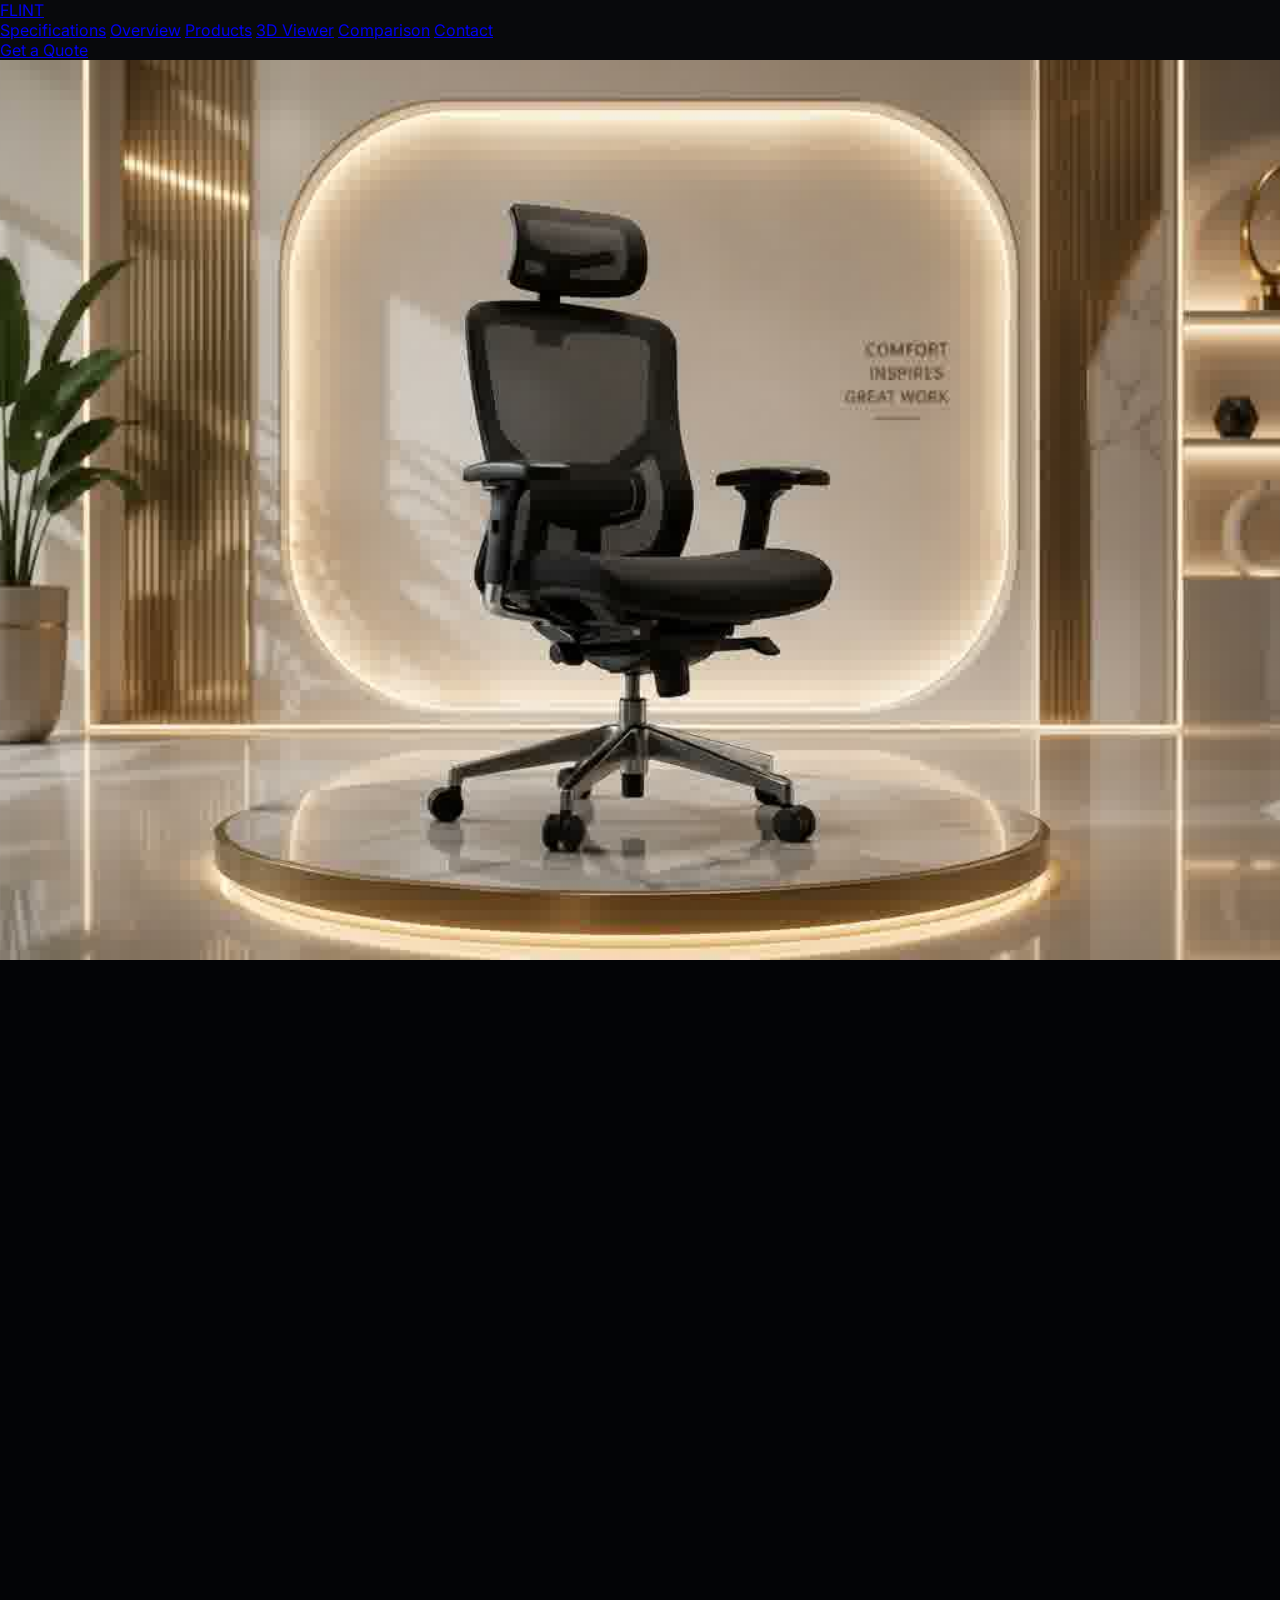
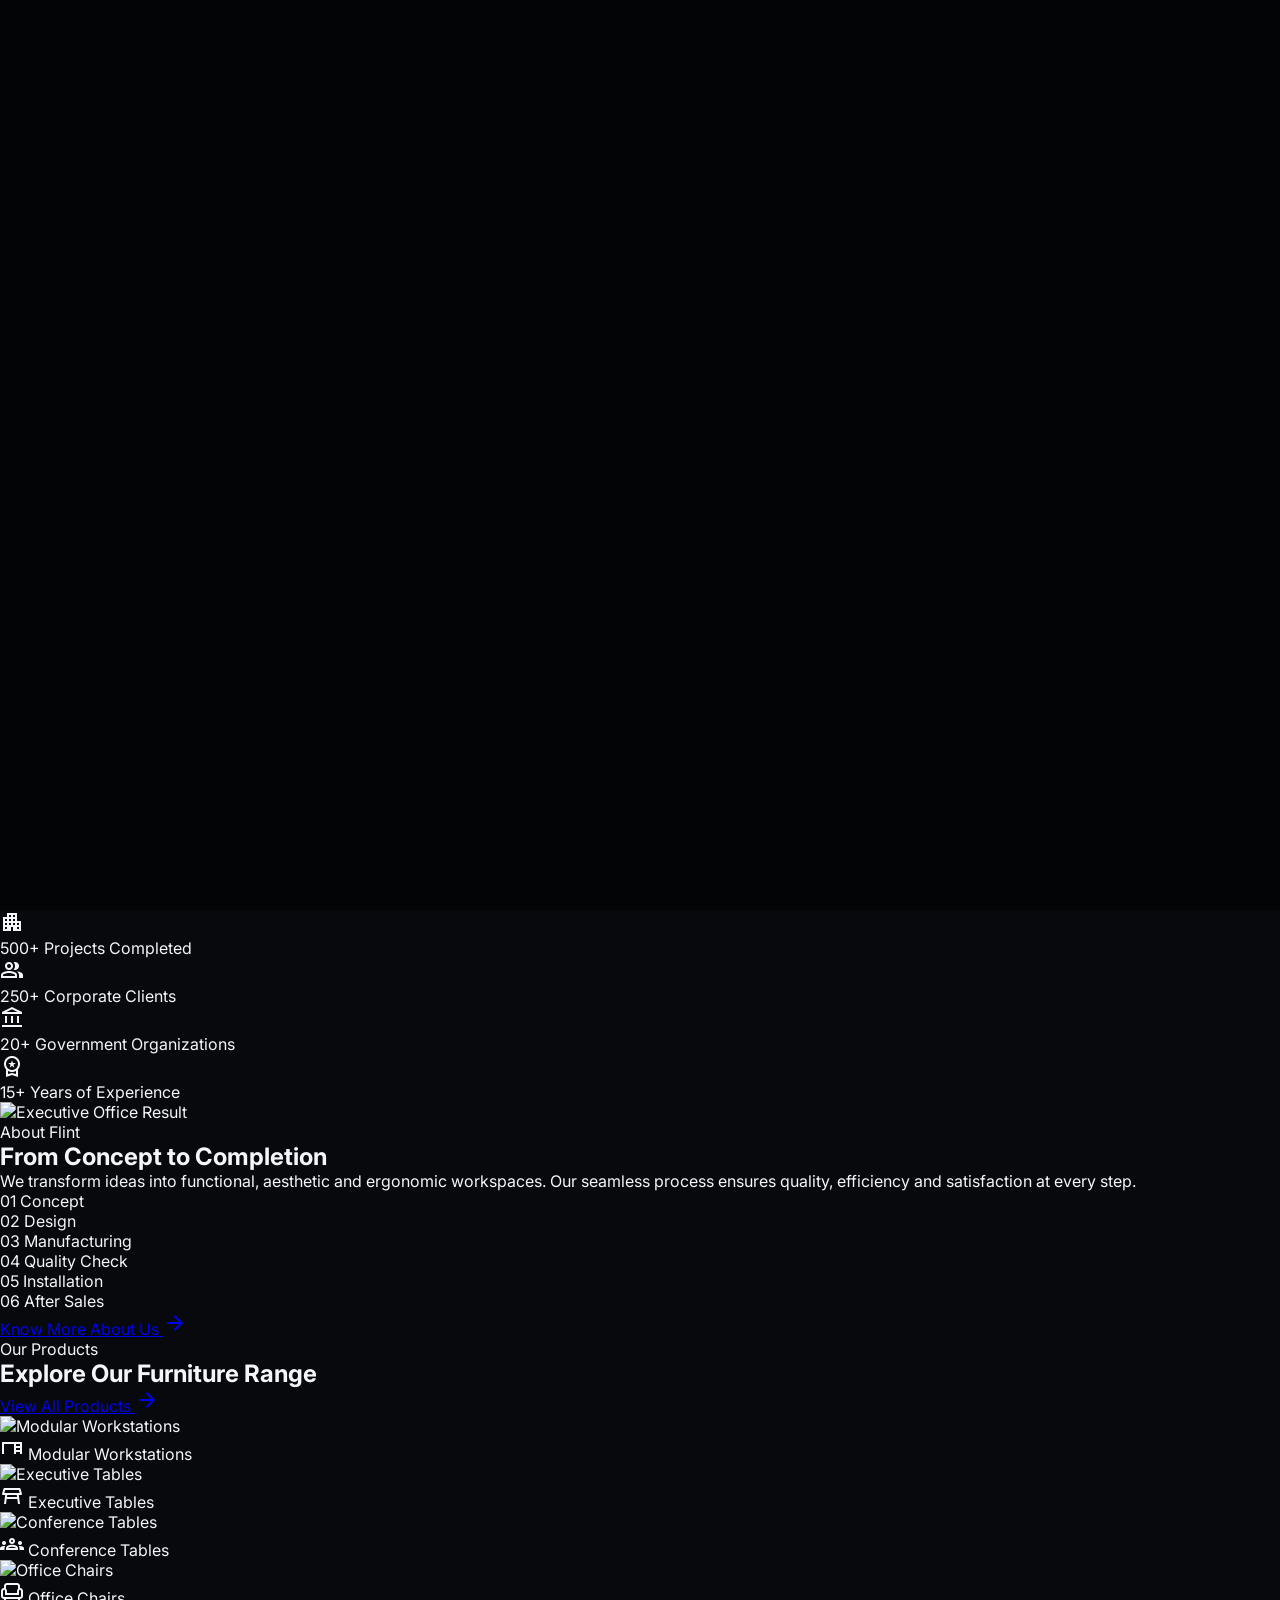
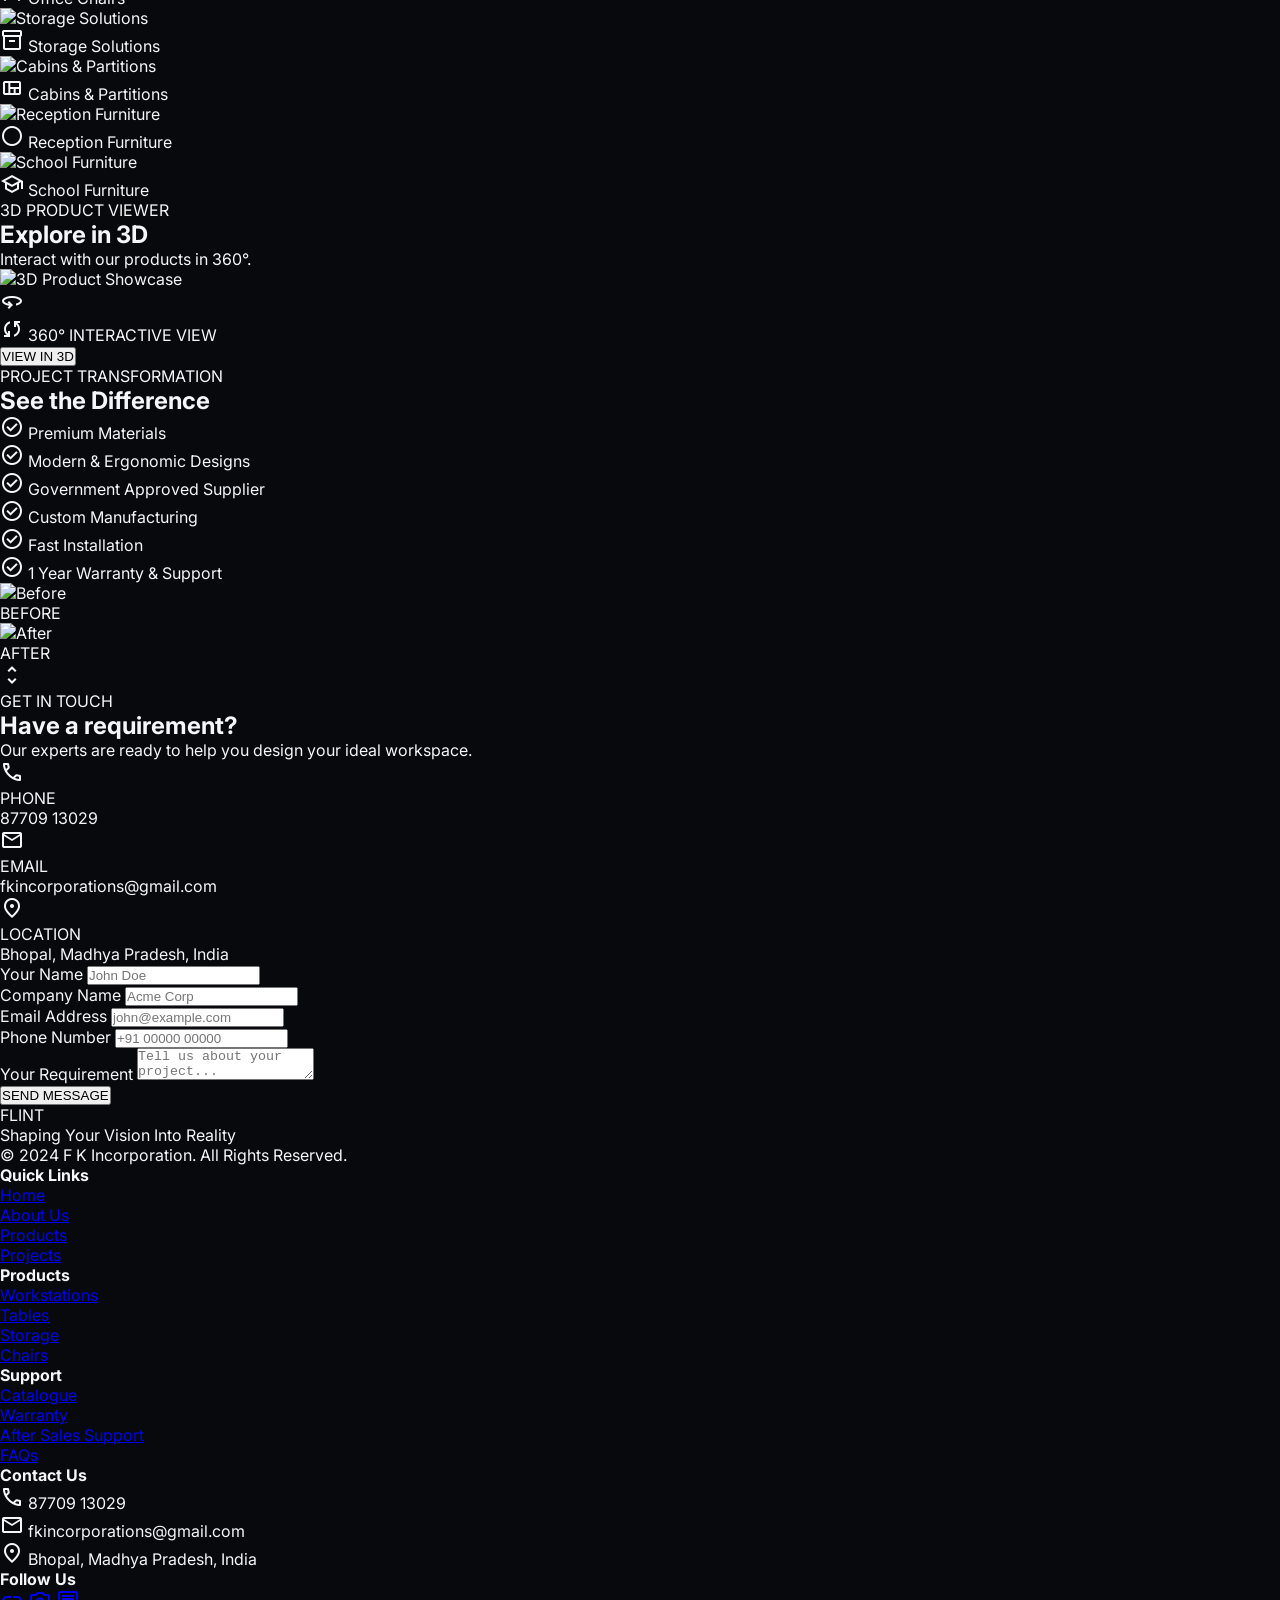
==== index.html @ 0e5e6b91 "Initial commit: Flint scroll animation landing page with Tailwind sections" ====
<!DOCTYPE html>
<html lang="en">
<head>
    <meta charset="UTF-8">
    <meta name="viewport" content="width=device-width, initial-scale=1.0">
    <title>Flint | Reimagining Motion & Interaction</title>
    <meta name="description" content="Experience the cutting-edge interactive scroll animation of Flint. Built with precision, performance, and modern web aesthetics.">
    <!-- Google Fonts -->
    <link rel="preconnect" href="https://fonts.googleapis.com">
    <link rel="preconnect" href="https://fonts.gstatic.com" crossorigin>
    <link href="https://fonts.googleapis.com/css2?family=Inter:wght@300;400;500;600&family=Outfit:wght@300;400;600;700;800&display=swap" rel="stylesheet">
    <link href="https://fonts.googleapis.com/css2?family=Material+Symbols+Outlined:wght,FILL@100..700,0..1&amp;display=block" rel="stylesheet"/>
    <link href="https://fonts.googleapis.com/css2?family=Montserrat:wght@200;300;400;500;600;700&amp;display=swap" rel="stylesheet"/>
    <link href="https://fonts.googleapis.com/css2?family=Libre+Caslon+Text:wght@400;700&amp;display=swap" rel="stylesheet"/>
    
    <!-- Tailwind CSS CDN and Config -->
    <script src="https://cdn.tailwindcss.com?plugins=forms,container-queries"></script>
    <script id="tailwind-config">
      tailwind.config = {
        darkMode: "class",
        theme: {
          extend: {
            "colors": {
                    "surface-container-high": "#2b2b2b",
                    "on-surface": "#f3f3f3",
                    "error-container": "#93000a",
                    "inverse-on-surface": "#2b2b2b",
                    "primary": "#d4af37",
                    "surface-container-low": "#1f1f1f",
                    "surface-container": "#1a1a1a",
                    "on-secondary-fixed-variant": "#4a3c00",
                    "on-tertiary-container": "#a3a3a3",
                    "inverse-surface": "#f3f3f3",
                    "on-secondary-container": "#3d3000",
                    "background": "#121212",
                    "secondary-fixed-dim": "#b5952f",
                    "outline": "#737373",
                    "inverse-primary": "#7a6521",
                    "secondary-container": "#d4af37",
                    "on-secondary-fixed": "#1f1800",
                    "on-surface-variant": "#c2c2c2",
                    "tertiary": "#a3a3a3",
                    "on-tertiary-fixed-variant": "#404040",
                    "surface-dim": "#121212",
                    "surface-container-highest": "#363636",
                    "on-background": "#f3f3f3",
                    "error": "#ffb4ab",
                    "surface-tint": "#d4af37",
                    "on-tertiary-fixed": "#171717",
                    "on-error-container": "#ffdad6",
                    "primary-fixed": "#fae396",
                    "on-secondary": "#2e2400",
                    "surface-variant": "#363636",
                    "on-primary": "#362a00",
                    "outline-variant": "#525252",
                    "on-primary-fixed": "#1a1400",
                    "on-primary-container": "#ffd966",
                    "primary-container": "#5c4a00",
                    "tertiary-fixed": "#e5e5e5",
                    "tertiary-container": "#262626",
                    "surface-bright": "#404040",
                    "on-tertiary": "#262626",
                    "secondary-fixed": "#fae396",
                    "surface": "#121212",
                    "surface-container-lowest": "#0a0a0a",
                    "on-primary-fixed-variant": "#4d3e00",
                    "tertiary-fixed-dim": "#a3a3a3",
                    "on-error": "#690005",
                    "secondary": "#fae396",
                    "primary-fixed-dim": "#d4af37"
            },
            "borderRadius": {
                    "DEFAULT": "0.25rem",
                    "lg": "0.5rem",
                    "xl": "0.75rem",
                    "full": "9999px"
            },
            "spacing": {
                    "margin-desktop": "64px",
                    "container-max": "1200px",
                    "gutter": "24px",
                    "margin-mobile": "20px",
                    "base": "8px"
            },
            "fontFamily": {
                    "display-lg": [
                            "Libre Caslon Text", "serif"
                    ],
                    "label-sm": [
                            "Montserrat", "sans-serif"
                    ],
                    "headline-md": [
                            "Libre Caslon Text", "serif"
                    ],
                    "body-lg": [
                            "Montserrat", "sans-serif"
                    ],
                    "display-lg-mobile": [
                            "Libre Caslon Text", "serif"
                    ],
                    "body-md": [
                            "Montserrat", "sans-serif"
                    ]
            },
            "fontSize": {
                    "display-lg": [
                            "48px",
                            {
                                    "lineHeight": "1.1",
                                    "letterSpacing": "0.05em",
                                    "fontWeight": "700"
                            }
                    ],
                    "label-sm": [
                            "12px",
                            {
                                    "lineHeight": "1.2",
                                    "letterSpacing": "0.15em",
                                    "fontWeight": "600"
                            }
                    ],
                    "headline-md": [
                            "24px",
                            {
                                    "lineHeight": "1.4",
                                    "letterSpacing": "0.02em",
                                    "fontWeight": "700"
                            }
                    ],
                    "body-lg": [
                            "18px",
                            {
                                    "lineHeight": "1.6",
                                    "letterSpacing": "0.01em",
                                    "fontWeight": "400"
                            }
                    ],
                    "display-lg-mobile": [
                            "32px",
                            {
                                    "lineHeight": "1.2",
                                    "letterSpacing": "0.03em",
                                    "fontWeight": "700"
                            }
                    ],
                    "body-md": [
                            "16px",
                            {
                                    "lineHeight": "1.6",
                                    "letterSpacing": "0.01em",
                                    "fontWeight": "400"
                            }
                    ]
            }
          },
        },
      }
    </script>
    
    <!-- Custom Stylesheet -->
    <link rel="stylesheet" href="style.css">
</head>
<body>

    <!-- Glassmorphic Preloader -->
    <div id="preloader" class="preloader-overlay">
        <div class="preloader-content">
            <div class="preloader-logo">FLINT</div>
            <div class="progress-bar-container">
                <div id="progress-bar" class="progress-bar"></div>
            </div>
            <div id="progress-text" class="progress-text">Loading: 0%</div>
            <div class="loading-subtitle">Initializing fluid motion framework...</div>
        </div>
    </div>

    <!-- Transparent Header Navigation -->
    <header class="fixed top-0 left-0 w-full z-50 transition-all duration-300 py-6" id="navbar">
        <div class="max-w-container-max mx-auto px-margin-mobile md:px-margin-desktop flex justify-between items-center">
            <a href="#" class="font-display-lg text-headline-md text-on-surface tracking-widest cursor-pointer no-underline">FLINT</a>
            <div class="hidden md:flex items-center space-x-10 font-label-sm text-[12px] tracking-widest uppercase">
                <a href="#scroll-animation-container" class="text-on-surface hover:text-primary transition-colors no-underline">Specifications</a>
                <a href="#stats-bar" class="text-on-surface-variant hover:text-primary transition-colors no-underline">Overview</a>
                <a href="#products-section" class="text-on-surface-variant hover:text-primary transition-colors no-underline">Products</a>
                <a href="#3d-viewer" class="text-on-surface-variant hover:text-primary transition-colors no-underline">3D Viewer</a>
                <a href="#transformation" class="text-on-surface-variant hover:text-primary transition-colors no-underline">Comparison</a>
                <a href="#contact" class="text-on-surface-variant hover:text-primary transition-colors no-underline">Contact</a>
            </div>
            <div class="flex items-center gap-4">
                <a href="#contact" class="bg-primary text-on-primary px-8 py-3 rounded-full font-label-sm text-[12px] hover:scale-105 transition-all duration-300 uppercase tracking-widest border border-primary/20 no-underline">Get a Quote</a>
            </div>
        </div>
    </header>

    <!-- Main Container -->
    <main>

        <!-- Scroll Animation Section -->
        <section class="scroll-section" id="scroll-animation-container">
            <div class="sticky-wrapper">
                <!-- Canvas for Frame Drawing -->
                <canvas id="animation-canvas"></canvas>

                <!-- Floating Text Overlays -->
                <div class="text-overlay-container">
                    <div class="text-step" id="step-1">
                        <span class="step-tag">Structure</span>
                        <h2 class="step-title">Designed to Move.</h2>
                        <p class="step-desc">A seamless integration of form, utility, and aerospace ergonomics.</p>
                    </div>
                    <div class="text-step" id="step-2">
                        <span class="step-tag">Durability</span>
                        <h2 class="step-title">Engineered to Last.</h2>
                        <p class="step-desc">Forged with ultra-light core elements for absolute structural integrity.</p>
                    </div>
                    <div class="text-step" id="step-3">
                        <span class="step-tag">Dynamics</span>
                        <h2 class="step-title">Unmatched Precision.</h2>
                        <p class="step-desc">Dynamic adaptive physics that respond directly to your interactions.</p>
                    </div>
                    <div class="text-step" id="step-4">
                        <span class="step-tag">Evolution</span>
                        <h2 class="step-title">This is Flint.</h2>
                        <p class="step-desc">The ultimate leap forward in kinetic performance design.</p>
                        <div class="step-actions">
                            <button class="btn btn-primary btn-glow" id="btn-step-action-1">Pre-order Now</button>
                            <button class="btn btn-secondary" id="btn-step-action-2">Specs Sheet</button>
                        </div>
                    </div>
                </div>
            </div>
        </section>

        <!-- Stats Bar -->
        <section id="stats-bar" class="py-20 border-y border-outline-variant/30 bg-surface-container">
            <div class="max-w-container-max mx-auto px-margin-mobile md:px-margin-desktop grid grid-cols-2 md:grid-cols-4 gap-12">
                <div class="flex flex-col items-center justify-center text-center space-y-6 p-10 rounded-2xl border border-primary/20 bg-surface-container-low hover:-translate-y-3 transition-all duration-500 hover:shadow-[0_0_30px_rgba(212,175,55,0.15)]">
                    <span class="material-symbols-outlined text-5xl text-secondary-container">apartment</span>
                    <div class="space-y-2">
                        <span class="font-headline-md text-headline-md text-on-surface block tracking-widest">500+</span>
                        <span class="font-body-md text-body-md text-on-surface-variant uppercase tracking-wider text-sm">Projects Completed</span>
                    </div>
                </div>
                <div class="flex flex-col items-center justify-center text-center space-y-6 p-10 rounded-2xl border border-primary/20 bg-surface-container-low hover:-translate-y-3 transition-all duration-500 hover:shadow-[0_0_30px_rgba(212,175,55,0.15)] mt-0 md:mt-8">
                    <span class="material-symbols-outlined text-5xl text-secondary-container">group</span>
                    <div class="space-y-2">
                        <span class="font-headline-md text-headline-md text-on-surface block tracking-widest">250+</span>
                        <span class="font-body-md text-body-md text-on-surface-variant uppercase tracking-wider text-sm">Corporate Clients</span>
                    </div>
                </div>
                <div class="flex flex-col items-center justify-center text-center space-y-6 p-10 rounded-2xl border border-primary/20 bg-surface-container-low hover:-translate-y-3 transition-all duration-500 hover:shadow-[0_0_30px_rgba(212,175,55,0.15)]">
                    <span class="material-symbols-outlined text-5xl text-secondary-container">account_balance</span>
                    <div class="space-y-2">
                        <span class="font-headline-md text-headline-md text-on-surface block tracking-widest">20+</span>
                        <span class="font-body-md text-body-md text-on-surface-variant uppercase tracking-wider text-sm">Government Organizations</span>
                    </div>
                </div>
                <div class="flex flex-col items-center justify-center text-center space-y-6 p-10 rounded-2xl border border-primary/20 bg-surface-container-low hover:-translate-y-3 transition-all duration-500 hover:shadow-[0_0_30px_rgba(212,175,55,0.15)] mt-0 md:mt-8">
                    <span class="material-symbols-outlined text-5xl text-secondary-container">workspace_premium</span>
                    <div class="space-y-2">
                        <span class="font-headline-md text-headline-md text-on-surface block tracking-widest">15+</span>
                        <span class="font-body-md text-body-md text-on-surface-variant uppercase tracking-wider text-sm">Years of Experience</span>
                    </div>
                </div>
            </div>
        </section>

        <!-- Product Categories -->
        <section id="products-section" class="py-32 bg-background border-t border-outline-variant/30">
            <div class="max-w-container-max mx-auto px-margin-mobile md:px-margin-desktop">
                <div class="grid grid-cols-1 lg:grid-cols-2 gap-24 items-center">
                    <!-- Left Side: Illustrative Image -->
                    <div class="relative group order-2 lg:order-1">
                        <div class="absolute -inset-8 bg-primary/5 rounded-3xl blur-3xl group-hover:bg-primary/10 transition-all duration-700"></div>
                        <div class="relative rounded-2xl overflow-hidden border border-primary/20 shadow-2xl">
                            <img alt="Executive Office Result" class="w-full h-full object-cover aspect-[4/5] group-hover:scale-105 transition-transform duration-1000 mix-blend-luminosity hover:mix-blend-normal opacity-80 hover:opacity-100" src="https://lh3.googleusercontent.com/aida/[base64]"/>
                        </div>
                    </div>
                    <!-- Right Side: Content -->
                    <div class="space-y-12 order-1 lg:order-2 pl-0 lg:pl-12">
                        <div>
                            <span class="font-label-sm text-label-sm text-secondary-container tracking-widest uppercase block mb-6 border-l-2 border-secondary-container pl-4">About Flint</span>
                            <h2 class="font-display-lg text-display-lg-mobile md:text-display-lg text-on-surface mb-8 uppercase tracking-widest leading-tight">From Concept to Completion</h2>
                            <p class="font-body-lg text-body-lg text-on-surface-variant leading-relaxed">
                                We transform ideas into functional, aesthetic and ergonomic workspaces. Our seamless process ensures quality, efficiency and satisfaction at every step.
                            </p>
                        </div>
                        <!-- Process Grid -->
                        <div class="grid grid-cols-2 gap-6">
                            <div class="p-6 rounded-xl border border-outline-variant/30 bg-surface-container-low hover:border-secondary-container/50 transition-colors group">
                                <span class="font-label-sm text-[12px] text-secondary-container block mb-3 opacity-70 group-hover:opacity-100">01</span>
                                <span class="font-body-md text-on-surface tracking-wider uppercase text-sm">Concept</span>
                            </div>
                            <div class="p-6 rounded-xl border border-outline-variant/30 bg-surface-container-low hover:border-secondary-container/50 transition-colors group translate-y-4">
                                <span class="font-label-sm text-[12px] text-secondary-container block mb-3 opacity-70 group-hover:opacity-100">02</span>
                                <span class="font-body-md text-on-surface tracking-wider uppercase text-sm">Design</span>
                            </div>
                            <div class="p-6 rounded-xl border border-outline-variant/30 bg-surface-container-low hover:border-secondary-container/50 transition-colors group">
                                <span class="font-label-sm text-[12px] text-secondary-container block mb-3 opacity-70 group-hover:opacity-100">03</span>
                                <span class="font-body-md text-on-surface tracking-wider uppercase text-sm">Manufacturing</span>
                            </div>
                            <div class="p-6 rounded-xl border border-outline-variant/30 bg-surface-container-low hover:border-secondary-container/50 transition-colors group translate-y-4">
                                <span class="font-label-sm text-[12px] text-secondary-container block mb-3 opacity-70 group-hover:opacity-100">04</span>
                                <span class="font-body-md text-on-surface tracking-wider uppercase text-sm">Quality Check</span>
                            </div>
                            <div class="p-6 rounded-xl border border-outline-variant/30 bg-surface-container-low hover:border-secondary-container/50 transition-colors group">
                                <span class="font-label-sm text-[12px] text-secondary-container block mb-3 opacity-70 group-hover:opacity-100">05</span>
                                <span class="font-body-md text-on-surface tracking-wider uppercase text-sm">Installation</span>
                            </div>
                            <div class="p-6 rounded-xl border border-outline-variant/30 bg-surface-container-low hover:border-secondary-container/50 transition-colors group translate-y-4">
                                <span class="font-label-sm text-[12px] text-secondary-container block mb-3 opacity-70 group-hover:opacity-100">06</span>
                                <span class="font-body-md text-on-surface tracking-wider uppercase text-sm">After Sales</span>
                            </div>
                        </div>
                        <div class="pt-8">
                            <a class="inline-flex items-center gap-3 font-label-sm text-label-sm text-secondary-container hover:text-primary transition-colors border-b-2 border-secondary-container/30 hover:border-primary pb-2 uppercase tracking-widest" href="#">
                                Know More About Us <span class="material-symbols-outlined text-[18px]">arrow_forward</span>
                            </a>
                        </div>
                    </div>
                </div>
            </div>
        </section>

        <!-- Gallery / Product Range -->
        <section class="py-32 bg-surface-container relative">
            <div class="absolute inset-0 bg-[url('[data-uri]')] [mask-image:linear-gradient(to_bottom,white,transparent)]"></div>
            <div class="max-w-container-max mx-auto px-margin-mobile md:px-margin-desktop relative z-10">
                <div class="mb-20 flex flex-col items-center text-center gap-6 max-w-3xl mx-auto">
                    <span class="font-label-sm text-label-sm text-secondary-container tracking-widest uppercase block mb-2">Our Products</span>
                    <h2 class="font-display-lg text-display-lg-mobile md:text-display-lg text-on-surface uppercase tracking-widest">Explore Our Furniture Range</h2>
                    <a class="inline-flex items-center gap-3 font-label-sm text-label-sm text-secondary-container hover:text-primary transition-colors border-b-2 border-secondary-container/30 hover:border-primary pb-2 uppercase tracking-widest mt-6" href="#">View All Products <span class="material-symbols-outlined text-[18px]">arrow_forward</span></a>
                </div>
                <div class="columns-1 md:columns-2 lg:columns-3 gap-10 space-y-10">
                    <div class="break-inside-avoid group flex flex-col items-center justify-center text-center space-y-6 p-10 rounded-2xl border border-primary/20 bg-background/50 backdrop-blur-sm hover:-translate-y-4 duration-500 cursor-pointer hover:shadow-[0_0_40px_rgba(212,175,55,0.1)] transition-all mb-10">
                        <div class="w-full aspect-[4/3] mb-6 overflow-hidden rounded-xl border border-outline-variant/20">
                            <img alt="Modular Workstations" class="w-full h-full object-cover group-hover:scale-110 transition-transform duration-700 opacity-80 group-hover:opacity-100 mix-blend-luminosity group-hover:mix-blend-normal" src="https://lh3.googleusercontent.com/aida-public/[base64]"/>
                        </div>
                        <span class="material-symbols-outlined text-4xl text-secondary-container group-hover:scale-110 transition-transform duration-500">desk</span>
                        <span class="font-label-sm text-[14px] text-on-surface tracking-widest uppercase">Modular Workstations</span>
                    </div>
                    <div class="break-inside-avoid group flex flex-col items-center justify-center text-center space-y-6 p-10 rounded-2xl border border-primary/20 bg-background/50 backdrop-blur-sm hover:-translate-y-4 duration-500 cursor-pointer hover:shadow-[0_0_40px_rgba(212,175,55,0.1)] transition-all mb-10 mt-12">
                        <div class="w-full aspect-square mb-6 overflow-hidden rounded-xl border border-outline-variant/20">
                            <img alt="Executive Tables" class="w-full h-full object-cover group-hover:scale-110 transition-transform duration-700 opacity-80 group-hover:opacity-100 mix-blend-luminosity group-hover:mix-blend-normal" src="https://lh3.googleusercontent.com/aida-public/[base64]"/>
                        </div>
                        <span class="material-symbols-outlined text-4xl text-secondary-container group-hover:scale-110 transition-transform duration-500">table_restaurant</span>
                        <span class="font-label-sm text-[14px] text-on-surface tracking-widest uppercase">Executive Tables</span>
                    </div>
                    <div class="break-inside-avoid group flex flex-col items-center justify-center text-center space-y-6 p-10 rounded-2xl border border-primary/20 bg-background/50 backdrop-blur-sm hover:-translate-y-4 duration-500 cursor-pointer hover:shadow-[0_0_40px_rgba(212,175,55,0.1)] transition-all mb-10">
                        <div class="w-full aspect-[3/4] mb-6 overflow-hidden rounded-xl border border-outline-variant/20">
                            <img alt="Conference Tables" class="w-full h-full object-cover group-hover:scale-110 transition-transform duration-700 opacity-80 group-hover:opacity-100 mix-blend-luminosity group-hover:mix-blend-normal" src="https://lh3.googleusercontent.com/aida-public/[base64]"/>
                        </div>
                        <span class="material-symbols-outlined text-4xl text-secondary-container group-hover:scale-110 transition-transform duration-500">groups</span>
                        <span class="font-label-sm text-[14px] text-on-surface tracking-widest uppercase">Conference Tables</span>
                    </div>
                    <div class="break-inside-avoid group flex flex-col items-center justify-center text-center space-y-6 p-10 rounded-2xl border border-primary/20 bg-background/50 backdrop-blur-sm hover:-translate-y-4 duration-500 cursor-pointer hover:shadow-[0_0_40px_rgba(212,175,55,0.1)] transition-all mb-10 mt-16">
                        <div class="w-full aspect-[4/3] mb-6 overflow-hidden rounded-xl border border-outline-variant/20">
                            <img alt="Office Chairs" class="w-full h-full object-cover group-hover:scale-110 transition-transform duration-700 opacity-80 group-hover:opacity-100 mix-blend-luminosity group-hover:mix-blend-normal" src="https://lh3.googleusercontent.com/aida-public/[base64]"/>
                        </div>
                        <span class="material-symbols-outlined text-4xl text-secondary-container group-hover:scale-110 transition-transform duration-500">chair</span>
                        <span class="font-label-sm text-[14px] text-on-surface tracking-widest uppercase">Office Chairs</span>
                    </div>
                    <div class="break-inside-avoid group flex flex-col items-center justify-center text-center space-y-6 p-10 rounded-2xl border border-primary/20 bg-background/50 backdrop-blur-sm hover:-translate-y-4 duration-500 cursor-pointer hover:shadow-[0_0_40px_rgba(212,175,55,0.1)] transition-all mb-10">
                        <div class="w-full aspect-[3/2] mb-6 overflow-hidden rounded-xl border border-outline-variant/20">
                            <img alt="Storage Solutions" class="w-full h-full object-cover group-hover:scale-110 transition-transform duration-700 opacity-80 group-hover:opacity-100 mix-blend-luminosity group-hover:mix-blend-normal" src="https://lh3.googleusercontent.com/aida-public/[base64]"/>
                        </div>
                        <span class="material-symbols-outlined text-4xl text-secondary-container group-hover:scale-110 transition-transform duration-500">inventory_2</span>
                        <span class="font-label-sm text-[14px] text-on-surface tracking-widest uppercase">Storage Solutions</span>
                    </div>
                    <div class="break-inside-avoid group flex flex-col items-center justify-center text-center space-y-6 p-10 rounded-2xl border border-primary/20 bg-background/50 backdrop-blur-sm hover:-translate-y-4 duration-500 cursor-pointer hover:shadow-[0_0_40px_rgba(212,175,55,0.1)] transition-all mb-10 mt-8">
                        <div class="w-full aspect-square mb-6 overflow-hidden rounded-xl border border-outline-variant/20">
                            <img alt="Cabins &amp; Partitions" class="w-full h-full object-cover group-hover:scale-110 transition-transform duration-700 opacity-80 group-hover:opacity-100 mix-blend-luminosity group-hover:mix-blend-normal" src="https://lh3.googleusercontent.com/aida-public/[base64]"/>
                        </div>
                        <span class="material-symbols-outlined text-4xl text-secondary-container group-hover:scale-110 transition-transform duration-500">view_quilt</span>
                        <span class="font-label-sm text-[14px] text-on-surface tracking-widest uppercase">Cabins &amp; Partitions</span>
                    </div>
                    <div class="break-inside-avoid group flex flex-col items-center justify-center text-center space-y-6 p-10 rounded-2xl border border-primary/20 bg-background/50 backdrop-blur-sm hover:-translate-y-4 duration-500 cursor-pointer hover:shadow-[0_0_40px_rgba(212,175,55,0.1)] transition-all mb-10">
                        <div class="w-full aspect-[4/3] mb-6 overflow-hidden rounded-xl border border-outline-variant/20">
                            <img alt="Reception Furniture" class="w-full h-full object-cover group-hover:scale-110 transition-transform duration-700 opacity-80 group-hover:opacity-100 mix-blend-luminosity group-hover:mix-blend-normal" src="https://lh3.googleusercontent.com/aida-public/[base64]"/>
                        </div>
                        <span class="material-symbols-outlined text-4xl text-secondary-container group-hover:scale-110 transition-transform duration-500" data-original-icon="front_desk">circle</span>
                        <span class="font-label-sm text-[14px] text-on-surface tracking-widest uppercase">Reception Furniture</span>
                    </div>
                    <div class="break-inside-avoid group flex flex-col items-center justify-center text-center space-y-6 p-10 rounded-2xl border border-primary/20 bg-background/50 backdrop-blur-sm hover:-translate-y-4 duration-500 cursor-pointer hover:shadow-[0_0_40px_rgba(212,175,55,0.1)] transition-all mb-10 mt-12">
                        <div class="w-full aspect-video mb-6 overflow-hidden rounded-xl border border-outline-variant/20">
                            <img alt="School Furniture" class="w-full h-full object-cover group-hover:scale-110 transition-transform duration-700 opacity-80 group-hover:opacity-100 mix-blend-luminosity group-hover:mix-blend-normal" src="https://lh3.googleusercontent.com/aida-public/[base64]"/>
                        </div>
                        <span class="material-symbols-outlined text-4xl text-secondary-container group-hover:scale-110 transition-transform duration-500">school</span>
                        <span class="font-label-sm text-[14px] text-on-surface tracking-widest uppercase">School Furniture</span>
                    </div>
                </div>
            </div>
        </section>

        <!-- 3D Product Viewer Section -->
        <section id="3d-viewer" class="py-32 bg-background border-t border-outline-variant/30 relative">
            <div class="max-w-container-max mx-auto px-margin-mobile md:px-margin-desktop relative z-10">
                <div class="bg-surface-container-low border border-primary/20 rounded-3xl p-10 md:p-20 flex flex-col items-center text-center space-y-12 shadow-2xl relative overflow-hidden">
                    <div class="absolute inset-0 bg-gradient-to-b from-primary/5 to-transparent pointer-events-none"></div>
                    <div class="space-y-6 relative z-10">
                        <span class="font-label-sm text-label-sm text-secondary-container tracking-widest uppercase block">3D PRODUCT VIEWER</span>
                        <h2 class="font-display-lg text-display-lg-mobile md:text-display-lg text-on-surface uppercase tracking-widest">Explore in 3D</h2>
                        <p class="font-body-lg text-body-lg text-on-surface-variant max-w-xl mx-auto">Interact with our products in 360°.</p>
                    </div>
                    <div class="relative w-full max-w-4xl aspect-[16/7] rounded-2xl overflow-hidden group shadow-2xl border border-outline-variant/20 z-10">
                        <img alt="3D Product Showcase" class="w-full h-full object-cover transition-transform duration-1000 group-hover:scale-105 opacity-80 group-hover:opacity-100" src="https://lh3.googleusercontent.com/aida-public/[base64]"/>
                        <div class="absolute inset-0 flex items-center justify-center">
                            <div class="bg-background/60 backdrop-blur-xl p-6 rounded-full border border-secondary-container/30 group-hover:scale-110 transition-transform duration-500 shadow-[0_0_30px_rgba(212,175,55,0.2)]">
                                <span class="material-symbols-outlined text-secondary-container text-5xl">360</span>
                            </div>
                        </div>
                    </div>
                    <div class="flex flex-col items-center gap-8 z-10">
                        <div class="flex items-center gap-3 text-secondary-container font-label-sm text-[12px] tracking-widest uppercase">
                            <span class="material-symbols-outlined">sync</span> 360° INTERACTIVE VIEW
                        </div>
                        <button class="border-2 border-secondary-container text-secondary-container px-14 py-5 rounded-full font-label-sm text-label-sm hover:bg-secondary-container hover:text-on-secondary-fixed transition-all duration-500 uppercase tracking-widest shadow-[0_0_20px_rgba(212,175,55,0.1)] hover:shadow-[0_0_30px_rgba(212,175,55,0.3)]">
                            VIEW IN 3D
                        </button>
                    </div>
                </div>
            </div>
        </section>

        <!-- Project Transformation Section -->
        <section id="transformation" class="py-32 bg-surface border-t border-outline-variant/30">
            <div class="max-w-container-max mx-auto px-margin-mobile md:px-margin-desktop">
                <div class="grid grid-cols-1 lg:grid-cols-2 gap-24 items-center">
                    <div class="space-y-12 pr-0 lg:pr-12">
                        <div>
                            <span class="font-label-sm text-label-sm text-secondary-container tracking-widest uppercase block mb-6 border-l-2 border-secondary-container pl-4">PROJECT TRANSFORMATION</span>
                            <h2 class="font-display-lg text-display-lg-mobile md:text-display-lg text-on-surface mb-8 uppercase tracking-widest leading-tight">See the Difference</h2>
                        </div>
                        <div class="space-y-8">
                            <div class="flex items-start gap-4 p-4 rounded-xl hover:bg-surface-container-low transition-colors duration-300">
                                <span class="material-symbols-outlined text-secondary-container text-2xl mt-1">check_circle</span>
                                <span class="font-body-md text-on-surface text-lg">Premium Materials</span>
                            </div>
                            <div class="flex items-start gap-4 p-4 rounded-xl hover:bg-surface-container-low transition-colors duration-300">
                                <span class="material-symbols-outlined text-secondary-container text-2xl mt-1">check_circle</span>
                                <span class="font-body-md text-on-surface text-lg">Modern &amp; Ergonomic Designs</span>
                            </div>
                            <div class="flex items-start gap-4 p-4 rounded-xl hover:bg-surface-container-low transition-colors duration-300">
                                <span class="material-symbols-outlined text-secondary-container text-2xl mt-1">check_circle</span>
                                <span class="font-body-md text-on-surface text-lg">Government Approved Supplier</span>
                            </div>
                            <div class="flex items-start gap-4 p-4 rounded-xl hover:bg-surface-container-low transition-colors duration-300">
                                <span class="material-symbols-outlined text-secondary-container text-2xl mt-1">check_circle</span>
                                <span class="font-body-md text-on-surface text-lg">Custom Manufacturing</span>
                            </div>
                            <div class="flex items-start gap-4 p-4 rounded-xl hover:bg-surface-container-low transition-colors duration-300">
                                <span class="material-symbols-outlined text-secondary-container text-2xl mt-1">check_circle</span>
                                <span class="font-body-md text-on-surface text-lg">Fast Installation</span>
                            </div>
                            <div class="flex items-start gap-4 p-4 rounded-xl hover:bg-surface-container-low transition-colors duration-300">
                                <span class="material-symbols-outlined text-secondary-container text-2xl mt-1">check_circle</span>
                                <span class="font-body-md text-on-surface text-lg">1 Year Warranty &amp; Support</span>
                            </div>
                        </div>
                    </div>
                    <div class="relative aspect-[4/5] rounded-2xl overflow-hidden border border-outline-variant/20 shadow-2xl group">
                        <div class="flex h-full">
                            <div class="w-1/2 relative overflow-hidden border-r-2 border-secondary-container/50">
                                <img alt="Before" class="absolute inset-0 w-[200%] h-full object-cover max-w-none opacity-60 mix-blend-luminosity" src="https://lh3.googleusercontent.com/aida/[base64]"/>
                                <div class="absolute bottom-6 left-6 bg-background/80 backdrop-blur-xl px-4 py-2 rounded-lg text-[11px] font-label-sm text-on-surface tracking-widest uppercase border border-outline-variant/30">BEFORE</div>
                            </div>
                            <div class="w-1/2 relative overflow-hidden">
                                <img alt="After" class="absolute inset-0 w-[200%] h-full object-cover max-w-none -left-full opacity-90" src="https://lh3.googleusercontent.com/aida/[base64]"/>
                                <div class="absolute bottom-6 right-6 bg-secondary-container/90 px-4 py-2 rounded-lg text-[11px] font-label-sm text-on-secondary-fixed tracking-widest uppercase shadow-lg">AFTER</div>
                            </div>
                        </div>
                        <!-- Slider Handle Simulation -->
                        <div class="absolute top-0 bottom-0 left-1/2 w-1 bg-secondary-container shadow-[0_0_20px_rgba(212,175,55,0.6)] z-10">
                            <div class="absolute top-1/2 left-1/2 -translate-x-1/2 -translate-y-1/2 w-12 h-12 bg-secondary-container rounded-full flex items-center justify-center text-on-secondary-fixed shadow-[0_0_30px_rgba(212,175,55,0.5)]">
                                <span class="material-symbols-outlined text-[24px]">unfold_more</span>
                            </div>
                        </div>
                    </div>
                </div>
            </div>
        </section>

        <!-- Get in Touch Section -->
        <section id="contact" class="py-32 bg-background border-t border-outline-variant/30 relative overflow-hidden">
            <!-- Decorative abstract shapes -->
            <div class="absolute top-0 right-0 w-[800px] h-[800px] bg-primary/5 rounded-full blur-[100px] -translate-y-1/2 translate-x-1/3 pointer-events-none"></div>
            <div class="absolute bottom-0 left-0 w-[600px] h-[600px] bg-secondary-container/5 rounded-full blur-[80px] translate-y-1/3 -translate-x-1/3 pointer-events-none"></div>
            <div class="max-w-container-max mx-auto px-margin-mobile md:px-margin-desktop relative z-10">
                <div class="grid grid-cols-1 lg:grid-cols-2 gap-24">
                    <div class="space-y-12">
                        <div>
                            <span class="font-label-sm text-label-sm text-secondary-container tracking-widest uppercase block mb-6 border-l-2 border-secondary-container pl-4">GET IN TOUCH</span>
                            <h2 class="font-display-lg text-display-lg-mobile md:text-display-lg text-on-surface mb-8 uppercase tracking-widest leading-tight">Have a requirement?</h2>
                            <p class="font-body-lg text-body-lg text-on-surface-variant max-w-lg leading-relaxed">
                                Our experts are ready to help you design your ideal workspace.
                            </p>
                        </div>
                        <div class="space-y-10 pt-8 border-t border-outline-variant/20">
                            <div class="flex items-center gap-6 group">
                                <div class="w-16 h-16 rounded-full bg-surface-container-low flex items-center justify-center border border-primary/20 group-hover:border-secondary-container transition-colors duration-300 group-hover:shadow-[0_0_20px_rgba(212,175,55,0.15)]">
                                    <span class="material-symbols-outlined text-secondary-container text-2xl">call</span>
                                </div>
                                <div>
                                    <span class="font-label-sm text-[11px] text-on-surface-variant tracking-widest uppercase block mb-2">PHONE</span>
                                    <p class="font-body-lg text-on-surface text-xl tracking-wider">87709 13029</p>
                                </div>
                            </div>
                            <div class="flex items-center gap-6 group">
                                <div class="w-16 h-16 rounded-full bg-surface-container-low flex items-center justify-center border border-primary/20 group-hover:border-secondary-container transition-colors duration-300 group-hover:shadow-[0_0_20px_rgba(212,175,55,0.15)]">
                                    <span class="material-symbols-outlined text-secondary-container text-2xl">mail</span>
                                </div>
                                <div>
                                    <span class="font-label-sm text-[11px] text-on-surface-variant tracking-widest uppercase block mb-2">EMAIL</span>
                                    <p class="font-body-lg text-on-surface text-xl tracking-wider">fkincorporations@gmail.com</p>
                                </div>
                            </div>
                            <div class="flex items-center gap-6 group">
                                <div class="w-16 h-16 rounded-full bg-surface-container-low flex items-center justify-center border border-primary/20 group-hover:border-secondary-container transition-colors duration-300 group-hover:shadow-[0_0_20px_rgba(212,175,55,0.15)]">
                                    <span class="material-symbols-outlined text-secondary-container text-2xl">location_on</span>
                                </div>
                                <div>
                                    <span class="font-label-sm text-[11px] text-on-surface-variant tracking-widest uppercase block mb-2">LOCATION</span>
                                    <p class="font-body-lg text-on-surface text-xl tracking-wider">Bhopal, Madhya Pradesh, India</p>
                                </div>
                            </div>
                        </div>
                    </div>
                    <div class="bg-surface/60 backdrop-blur-xl border border-primary/20 p-12 rounded-3xl shadow-2xl relative">
                        <div class="absolute inset-0 bg-gradient-to-br from-white/5 to-transparent rounded-3xl pointer-events-none"></div>
                        <form class="space-y-8 relative z-10">
                            <div class="grid grid-cols-1 md:grid-cols-2 gap-8">
                                <div class="space-y-3">
                                    <label class="font-label-sm text-[11px] tracking-widest uppercase text-on-surface-variant" for="name">Your Name</label>
                                    <input class="w-full bg-background/50 border border-outline-variant/30 rounded-xl px-5 py-4 text-on-surface focus:outline-none focus:border-secondary-container focus:ring-1 focus:ring-secondary-container transition-all duration-300 placeholder-on-surface-variant/30 font-body-md" id="name" placeholder="John Doe" type="text"/>
                                </div>
                                <div class="space-y-3">
                                    <label class="font-label-sm text-[11px] tracking-widest uppercase text-on-surface-variant" for="company">Company Name</label>
                                    <input class="w-full bg-background/50 border border-outline-variant/30 rounded-xl px-5 py-4 text-on-surface focus:outline-none focus:border-secondary-container focus:ring-1 focus:ring-secondary-container transition-all duration-300 placeholder-on-surface-variant/30 font-body-md" id="company" placeholder="Acme Corp" type="text"/>
                                </div>
                            </div>
                            <div class="grid grid-cols-1 md:grid-cols-2 gap-8">
                                <div class="space-y-3">
                                    <label class="font-label-sm text-[11px] tracking-widest uppercase text-on-surface-variant" for="email">Email Address</label>
                                    <input class="w-full bg-background/50 border border-outline-variant/30 rounded-xl px-5 py-4 text-on-surface focus:outline-none focus:border-secondary-container focus:ring-1 focus:ring-secondary-container transition-all duration-300 placeholder-on-surface-variant/30 font-body-md" id="email" placeholder="john@example.com" type="email"/>
                                </div>
                                <div class="space-y-3">
                                    <label class="font-label-sm text-[11px] tracking-widest uppercase text-on-surface-variant" for="phone">Phone Number</label>
                                    <input class="w-full bg-background/50 border border-outline-variant/30 rounded-xl px-5 py-4 text-on-surface focus:outline-none focus:border-secondary-container focus:ring-1 focus:ring-secondary-container transition-all duration-300 placeholder-on-surface-variant/30 font-body-md" id="phone" placeholder="+91 00000 00000" type="tel"/>
                                </div>
                            </div>
                            <div class="space-y-3">
                                <label class="font-label-sm text-[11px] tracking-widest uppercase text-on-surface-variant" for="requirement">Your Requirement</label>
                                <textarea class="w-full bg-background/50 border border-outline-variant/30 rounded-xl px-5 py-4 text-on-surface focus:outline-none focus:border-secondary-container focus:ring-1 focus:ring-secondary-container transition-all duration-300 h-40 resize-none placeholder-on-surface-variant/30 font-body-md" id="requirement" placeholder="Tell us about your project..."></textarea>
                            </div>
                            <button class="w-full bg-primary text-on-primary py-5 rounded-xl font-label-sm text-label-sm hover:bg-primary-fixed transition-all duration-500 uppercase tracking-widest hover:shadow-[0_0_30px_rgba(212,175,55,0.3)] mt-4" type="button">
                                SEND MESSAGE
                            </button>
                        </form>
                    </div>
                </div>
            </div>
        </section>

        <!-- Multi-Column Footer -->
        <footer class="w-full py-24 bg-surface-container border-t border-outline-variant/30">
            <div class="grid grid-cols-1 md:grid-cols-2 lg:grid-cols-5 gap-16 px-margin-mobile md:px-margin-desktop max-w-container-max mx-auto">
                <div class="space-y-8 lg:col-span-1">
                    <div class="font-display-lg text-headline-md text-on-surface tracking-widest">FLINT</div>
                    <p class="font-body-md text-body-md text-on-surface-variant">Shaping Your Vision Into Reality</p>
                    <p class="font-body-md text-[13px] text-on-surface-variant mt-12 opacity-60">© 2024 F K Incorporation. All Rights Reserved.</p>
                </div>
                <div>
                    <h4 class="font-label-sm text-label-sm text-secondary-container mb-8 uppercase tracking-widest">Quick Links</h4>
                    <ul class="space-y-5 font-body-md text-body-md">
                        <li><a class="text-on-surface-variant hover:text-primary transition-all hover:pl-2" href="#">Home</a></li>
                        <li><a class="text-on-surface-variant hover:text-primary transition-all hover:pl-2" href="#">About Us</a></li>
                        <li><a class="text-on-surface-variant hover:text-primary transition-all hover:pl-2" href="#">Products</a></li>
                        <li><a class="text-on-surface-variant hover:text-primary transition-all hover:pl-2" href="#">Projects</a></li>
                    </ul>
                </div>
                <div>
                    <h4 class="font-label-sm text-label-sm text-secondary-container mb-8 uppercase tracking-widest">Products</h4>
                    <ul class="space-y-5 font-body-md text-body-md">
                        <li><a class="text-on-surface-variant hover:text-primary transition-all hover:pl-2" href="#">Workstations</a></li>
                        <li><a class="text-on-surface-variant hover:text-primary transition-all hover:pl-2" href="#">Tables</a></li>
                        <li><a class="text-on-surface-variant hover:text-primary transition-all hover:pl-2" href="#">Storage</a></li>
                        <li><a class="text-on-surface-variant hover:text-primary transition-all hover:pl-2" href="#">Chairs</a></li>
                    </ul>
                </div>
                <div>
                    <h4 class="font-label-sm text-label-sm text-secondary-container mb-8 uppercase tracking-widest">Support</h4>
                    <ul class="space-y-5 font-body-md text-body-md">
                        <li><a class="text-on-surface-variant hover:text-primary transition-all hover:pl-2" href="#">Catalogue</a></li>
                        <li><a class="text-on-surface-variant hover:text-primary transition-all hover:pl-2" href="#">Warranty</a></li>
                        <li><a class="text-on-surface-variant hover:text-primary transition-all hover:pl-2" href="#">After Sales Support</a></li>
                        <li><a class="text-on-surface-variant hover:text-primary transition-all hover:pl-2" href="#">FAQs</a></li>
                    </ul>
                </div>
                <div>
                    <h4 class="font-label-sm text-label-sm text-secondary-container mb-8 uppercase tracking-widest">Contact Us</h4>
                    <ul class="space-y-5 font-body-md text-body-md">
                        <li class="flex items-start gap-4 text-on-surface-variant">
                            <span class="material-symbols-outlined text-[20px] text-primary">call</span>
                            87709 13029
                        </li>
                        <li class="flex items-start gap-4 text-on-surface-variant">
                            <span class="material-symbols-outlined text-[20px] text-primary">mail</span>
                            fkincorporations@gmail.com
                        </li>
                        <li class="flex items-start gap-4 text-on-surface-variant">
                            <span class="material-symbols-outlined text-[20px] text-primary">location_on</span>
                            Bhopal, Madhya Pradesh, India
                        </li>
                    </ul>
                    <h4 class="font-label-sm text-label-sm text-secondary-container mt-12 mb-8 uppercase tracking-widest">Follow Us</h4>
                    <div class="flex gap-4">
                        <a class="w-12 h-12 rounded-full border border-outline-variant/30 flex items-center justify-center text-on-surface-variant hover:text-secondary-container hover:border-secondary-container transition-all duration-300 hover:shadow-[0_0_15px_rgba(212,175,55,0.2)]" href="#">
                            <span class="material-symbols-outlined">link</span> <!-- placeholder for linkedin -->
                        </a>
                        <a class="w-12 h-12 rounded-full border border-outline-variant/30 flex items-center justify-center text-on-surface-variant hover:text-secondary-container hover:border-secondary-container transition-all duration-300 hover:shadow-[0_0_15px_rgba(212,175,55,0.2)]" href="#">
                            <span class="material-symbols-outlined">photo_camera</span> <!-- placeholder for instagram -->
                        </a>
                        <a class="w-12 h-12 rounded-full border border-outline-variant/30 flex items-center justify-center text-on-surface-variant hover:text-secondary-container hover:border-secondary-container transition-all duration-300 hover:shadow-[0_0_15px_rgba(212,175,55,0.2)]" href="#">
                            <span class="material-symbols-outlined">chat</span> <!-- placeholder for whatsapp -->
                        </a>
                    </div>
                </div>
            </div>
        </footer>
    </main>

    <!-- App Script -->
    <script src="app.js"></script>
</body>
</html>
---- style.css ----
/* Core Design System & Variables */
:root {
    --bg-color: #08090c;
    --text-color: #f5f6f9;
    --text-secondary: #8e95a5;
    --primary-accent: #00ffcc;
    --primary-accent-rgb: 0, 255, 204;
    --secondary-accent: #9d4edd;
    --nav-bg: rgba(8, 9, 12, 0.6);
    --glass-bg: rgba(255, 255, 255, 0.02);
    --glass-border: rgba(255, 255, 255, 0.06);
    --card-bg: rgba(14, 16, 22, 0.7);
    --font-primary: 'Inter', sans-serif;
    --font-display: 'Outfit', sans-serif;
    --transition-smooth: all 0.4s cubic-bezier(0.16, 1, 0.3, 1);
}

/* Global Reset & Base Styling */
* {
    margin: 0;
    padding: 0;
    box-sizing: border-box;
}

html {
    scroll-behavior: smooth;
    background-color: var(--bg-color);
    color: var(--text-color);
    font-family: var(--font-primary);
    -webkit-font-smoothing: antialiased;
    -moz-osx-font-smoothing: grayscale;
}

body {
    overflow-x: hidden;
    position: relative;
}

/* Hide scrollbar for clean app experience */
::-webkit-scrollbar {
    width: 10px;
}
::-webkit-scrollbar-track {
    background: var(--bg-color);
}
::-webkit-scrollbar-thumb {
    background: #1c1e24;
    border-radius: 5px;
}
::-webkit-scrollbar-thumb:hover {
    background: rgba(var(--primary-accent-rgb), 0.5);
}

/* Glassmorphic Preloader */
.preloader-overlay {
    position: fixed;
    top: 0;
    left: 0;
    width: 100%;
    height: 100%;
    background-color: var(--bg-color);
    z-index: 10000;
    display: flex;
    justify-content: center;
    align-items: center;
    transition: opacity 0.8s cubic-bezier(0.16, 1, 0.3, 1), visibility 0.8s;
}

.preloader-content {
    text-align: center;
    display: flex;
    flex-direction: column;
    align-items: center;
}

.preloader-logo {
    font-family: var(--font-display);
    font-size: 3rem;
    font-weight: 800;
    letter-spacing: 0.3em;
    background: linear-gradient(135deg, #ffffff 0%, rgba(var(--primary-accent-rgb), 0.8) 100%);
    -webkit-background-clip: text;
    -webkit-text-fill-color: transparent;
    margin-bottom: 2rem;
    position: relative;
}

.preloader-logo::after {
    content: '';
    position: absolute;
    bottom: -5px;
    left: 15%;
    width: 70%;
    height: 2px;
    background: linear-gradient(90deg, transparent, var(--primary-accent), transparent);
}

.progress-bar-container {
    width: 280px;
    height: 3px;
    background: rgba(255, 255, 255, 0.05);
    border-radius: 10px;
    overflow: hidden;
    margin-bottom: 1rem;
    border: 1px solid rgba(255, 255, 255, 0.02);
}

.progress-bar {
    width: 0%;
    height: 100%;
    background: linear-gradient(90deg, var(--secondary-accent), var(--primary-accent));
    box-shadow: 0 0 10px rgba(var(--primary-accent-rgb), 0.5);
    transition: width 0.1s linear;
}

.progress-text {
    font-size: 0.85rem;
    font-weight: 500;
    color: var(--text-color);
    letter-spacing: 0.05em;
    margin-bottom: 0.5rem;
}

.loading-subtitle {
    font-size: 0.75rem;
    color: var(--text-secondary);
    letter-spacing: 0.02em;
}



/* Buttons */
.btn {
    padding: 0.75rem 1.5rem;
    border-radius: 50px;
    font-family: var(--font-primary);
    font-size: 0.85rem;
    font-weight: 600;
    letter-spacing: 0.05em;
    cursor: pointer;
    transition: var(--transition-smooth);
    border: none;
}

.btn-primary {
    background: linear-gradient(135deg, var(--primary-accent) 0%, rgba(var(--primary-accent-rgb), 0.8) 100%);
    color: #000000;
}

.btn-primary:hover {
    transform: translateY(-2px);
    box-shadow: 0 10px 20px rgba(var(--primary-accent-rgb), 0.25);
}

.btn-secondary {
    background: transparent;
    color: var(--text-color);
    border: 1px solid var(--glass-border);
}

.btn-secondary:hover {
    background: rgba(255, 255, 255, 0.04);
    border-color: var(--text-color);
    transform: translateY(-2px);
}

.btn-glow {
    position: relative;
    overflow: hidden;
}

.btn-glow::after {
    content: '';
    position: absolute;
    top: 0;
    left: -50%;
    width: 200%;
    height: 100%;
    background: linear-gradient(
        to right,
        transparent,
        rgba(255, 255, 255, 0.2),
        transparent
    );
    transform: skewX(-30deg);
    transition: 0.75s;
}

.btn-glow:hover::after {
    left: 120%;
}



/* Scroll Section (Sticky Container) */
.scroll-section {
    height: 450vh; /* Controlled scrolling length */
    position: relative;
    background-color: #030406; /* Slightly darker zone for animation */
}

.sticky-wrapper {
    position: sticky;
    top: 0;
    height: 100vh;
    width: 100%;
    overflow: hidden;
    display: flex;
    justify-content: center;
    align-items: center;
}

#animation-canvas {
    position: absolute;
    top: 0;
    left: 0;
    width: 100%;
    height: 100%;
    object-fit: cover;
    z-index: 1;
}

/* Sticky Overlays overlay */
.text-overlay-container {
    position: absolute;
    top: 0;
    left: 0;
    width: 100%;
    height: 100%;
    display: flex;
    justify-content: center;
    align-items: center;
    z-index: 2;
    pointer-events: none;
}

.text-step {
    position: absolute;
    text-align: center;
    max-width: 650px;
    padding: 2rem;
    opacity: 0;
    transform: translateY(40px);
    filter: blur(10px);
    transition: opacity 0.8s cubic-bezier(0.16, 1, 0.3, 1),
                transform 0.8s cubic-bezier(0.16, 1, 0.3, 1),
                filter 0.8s cubic-bezier(0.16, 1, 0.3, 1);
}

/* When active, trigger smooth slide and reveal */
.text-step.active {
    opacity: 1;
    transform: translateY(0);
    filter: blur(0);
    pointer-events: auto;
}

.step-tag {
    font-family: var(--font-primary);
    font-size: 0.8rem;
    font-weight: 600;
    letter-spacing: 0.2em;
    text-transform: uppercase;
    color: var(--primary-accent);
    margin-bottom: 0.75rem;
    display: inline-block;
    background: rgba(var(--primary-accent-rgb), 0.08);
    padding: 0.35rem 0.85rem;
    border-radius: 30px;
    border: 1px solid rgba(var(--primary-accent-rgb), 0.15);
}

.step-title {
    font-family: var(--font-display);
    font-size: clamp(2rem, 5vw, 3.5rem);
    font-weight: 800;
    line-height: 1.15;
    letter-spacing: -0.01em;
    color: #ffffff;
    margin-bottom: 1rem;
    text-shadow: 0 4px 20px rgba(0, 0, 0, 0.6);
}

.step-desc {
    font-size: clamp(0.95rem, 1.5vw, 1.1rem);
    color: #c9ccd3;
    font-weight: 400;
    line-height: 1.6;
    margin-bottom: 2rem;
    text-shadow: 0 2px 10px rgba(0, 0, 0, 0.6);
}

.step-actions {
    display: flex;
    gap: 1rem;
    justify-content: center;
}

/* Responsive adjustments */
@media (max-width: 768px) {
    .navbar {
        padding: 1rem;
    }
}
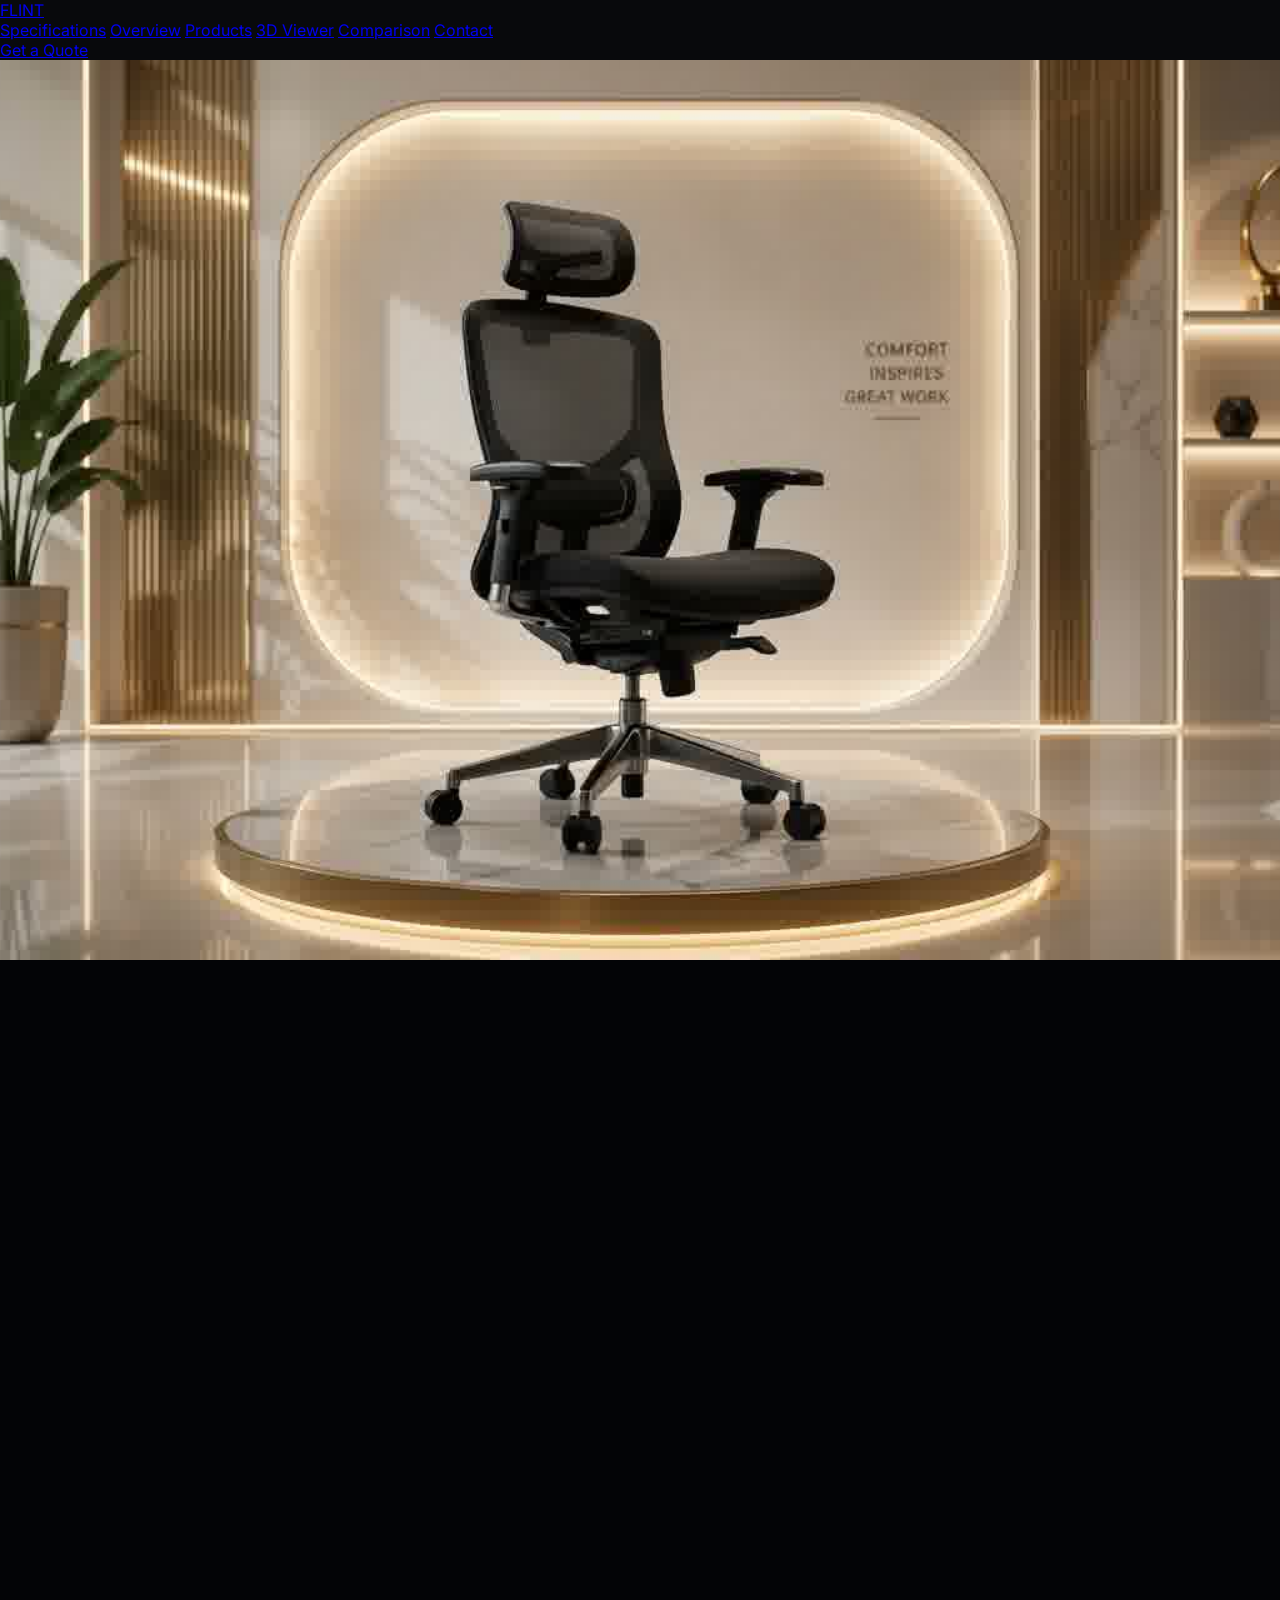
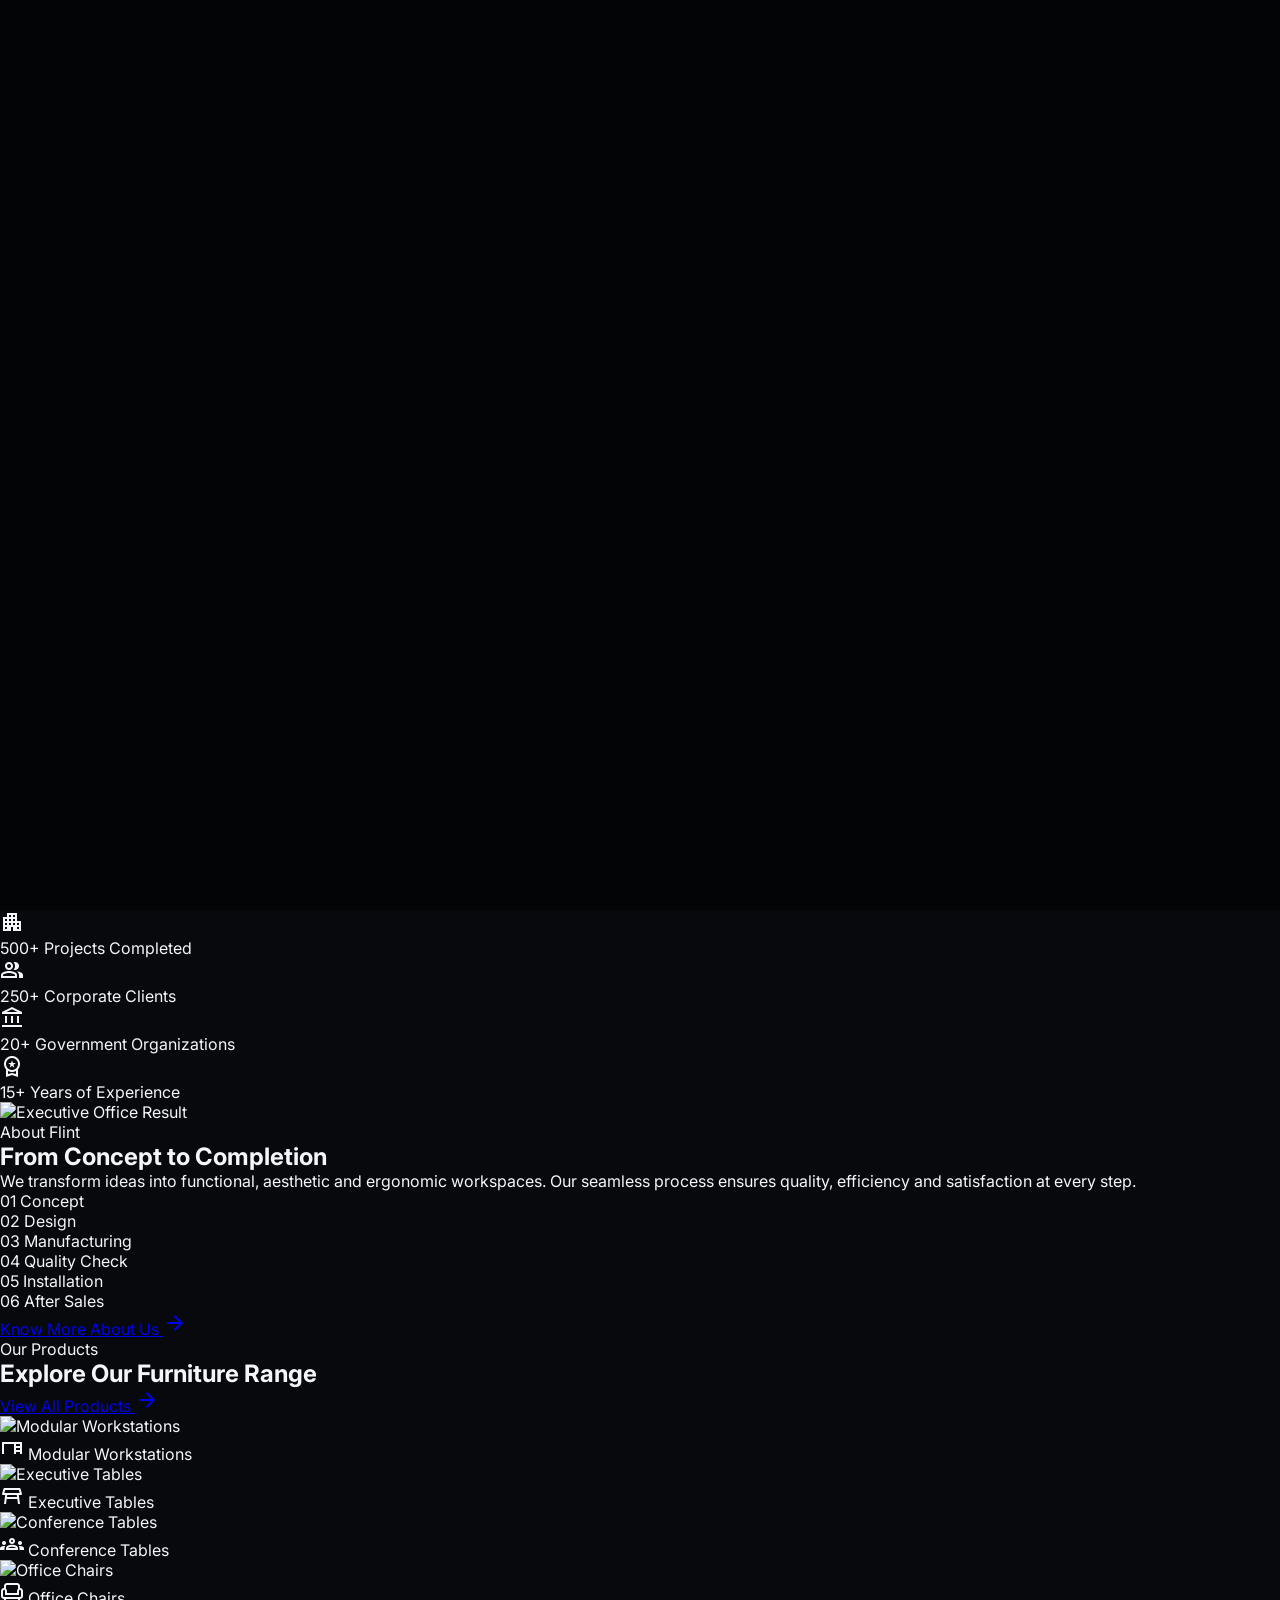
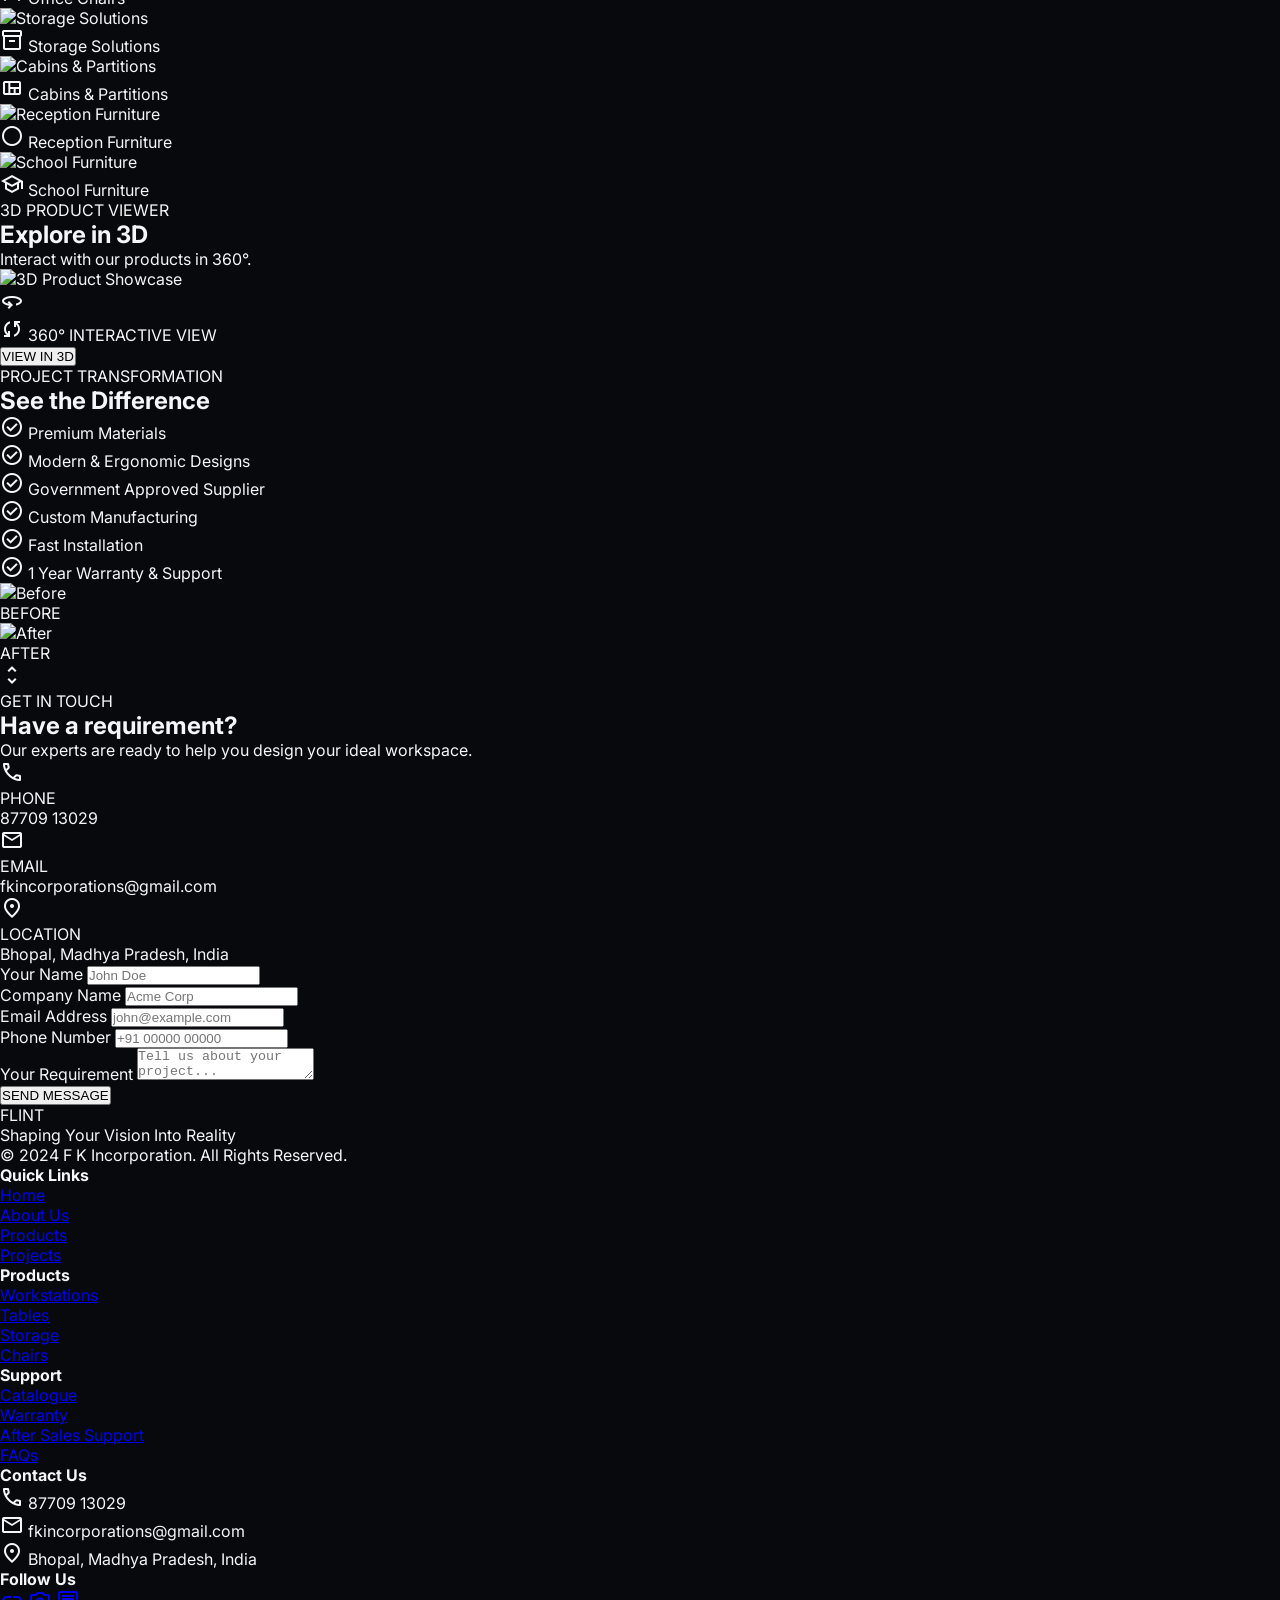
==== commit bf329a62: "Update Supabase appointment integration and form error handling" ====
--- a/index.html
+++ b/index.html
@@ -527,11 +527,14 @@
                     </div>
                     <div class="bg-surface/60 backdrop-blur-xl border border-primary/20 p-12 rounded-3xl shadow-2xl relative">
                         <div class="absolute inset-0 bg-gradient-to-br from-white/5 to-transparent rounded-3xl pointer-events-none"></div>
-                        <form class="space-y-8 relative z-10">
+                        <form class="space-y-8 relative z-10" id="appointment-form">
+                            <!-- Feedback alert message -->
+                            <div id="form-feedback" class="hidden p-4 rounded-xl text-center font-body-md text-sm transition-all duration-300"></div>
+
                             <div class="grid grid-cols-1 md:grid-cols-2 gap-8">
                                 <div class="space-y-3">
                                     <label class="font-label-sm text-[11px] tracking-widest uppercase text-on-surface-variant" for="name">Your Name</label>
-                                    <input class="w-full bg-background/50 border border-outline-variant/30 rounded-xl px-5 py-4 text-on-surface focus:outline-none focus:border-secondary-container focus:ring-1 focus:ring-secondary-container transition-all duration-300 placeholder-on-surface-variant/30 font-body-md" id="name" placeholder="John Doe" type="text"/>
+                                    <input class="w-full bg-background/50 border border-outline-variant/30 rounded-xl px-5 py-4 text-on-surface focus:outline-none focus:border-secondary-container focus:ring-1 focus:ring-secondary-container transition-all duration-300 placeholder-on-surface-variant/30 font-body-md" id="name" placeholder="John Doe" type="text" required/>
                                 </div>
                                 <div class="space-y-3">
                                     <label class="font-label-sm text-[11px] tracking-widest uppercase text-on-surface-variant" for="company">Company Name</label>
@@ -552,7 +555,7 @@
                                 <label class="font-label-sm text-[11px] tracking-widest uppercase text-on-surface-variant" for="requirement">Your Requirement</label>
                                 <textarea class="w-full bg-background/50 border border-outline-variant/30 rounded-xl px-5 py-4 text-on-surface focus:outline-none focus:border-secondary-container focus:ring-1 focus:ring-secondary-container transition-all duration-300 h-40 resize-none placeholder-on-surface-variant/30 font-body-md" id="requirement" placeholder="Tell us about your project..."></textarea>
                             </div>
-                            <button class="w-full bg-primary text-on-primary py-5 rounded-xl font-label-sm text-label-sm hover:bg-primary-fixed transition-all duration-500 uppercase tracking-widest hover:shadow-[0_0_30px_rgba(212,175,55,0.3)] mt-4" type="button">
+                            <button class="w-full bg-primary text-on-primary py-5 rounded-xl font-label-sm text-label-sm hover:bg-primary-fixed transition-all duration-500 uppercase tracking-widest hover:shadow-[0_0_30px_rgba(212,175,55,0.3)] mt-4 cursor-pointer" type="submit" id="submit-btn">
                                 SEND MESSAGE
                             </button>
                         </form>
@@ -629,6 +632,8 @@
         </footer>
     </main>
 
+    <!-- Supabase JS Client SDK -->
+    <script src="https://cdn.jsdelivr.net/npm/@supabase/supabase-js@2"></script>
     <!-- App Script -->
     <script src="app.js"></script>
 </body>
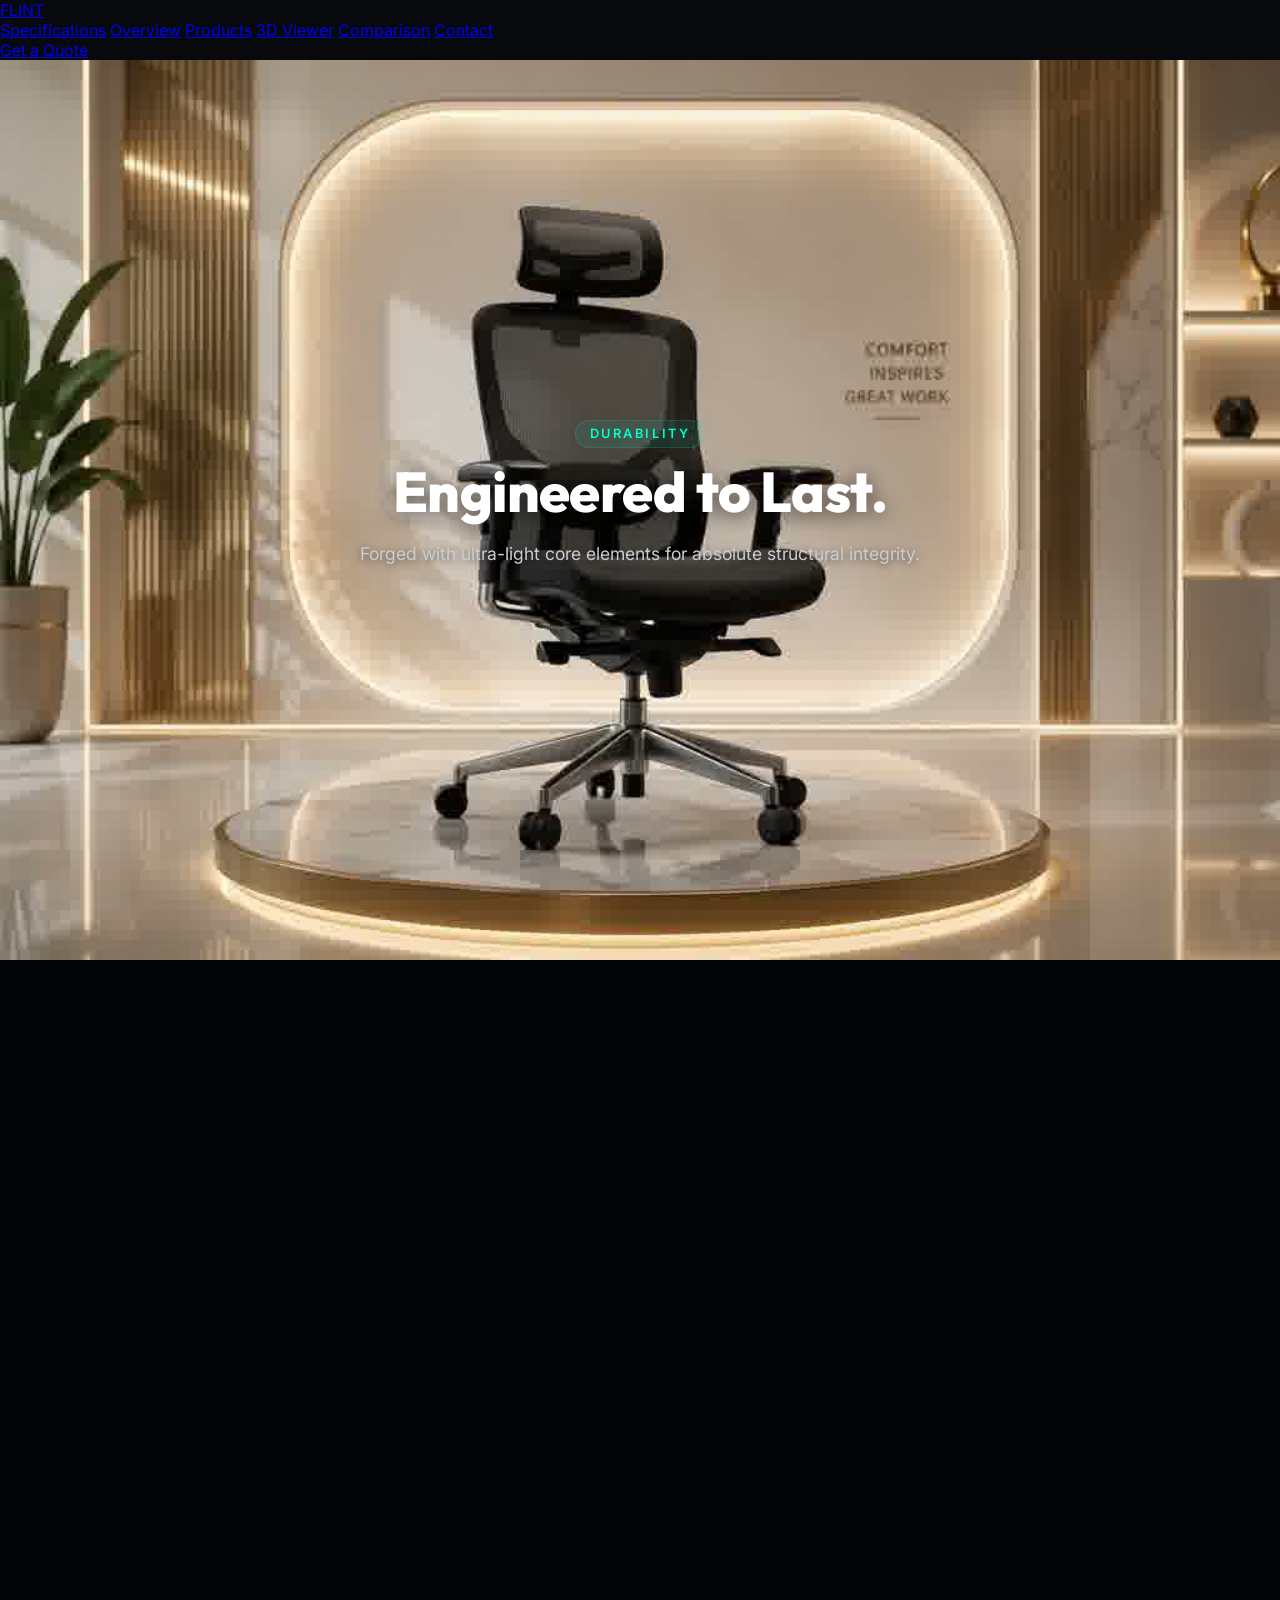
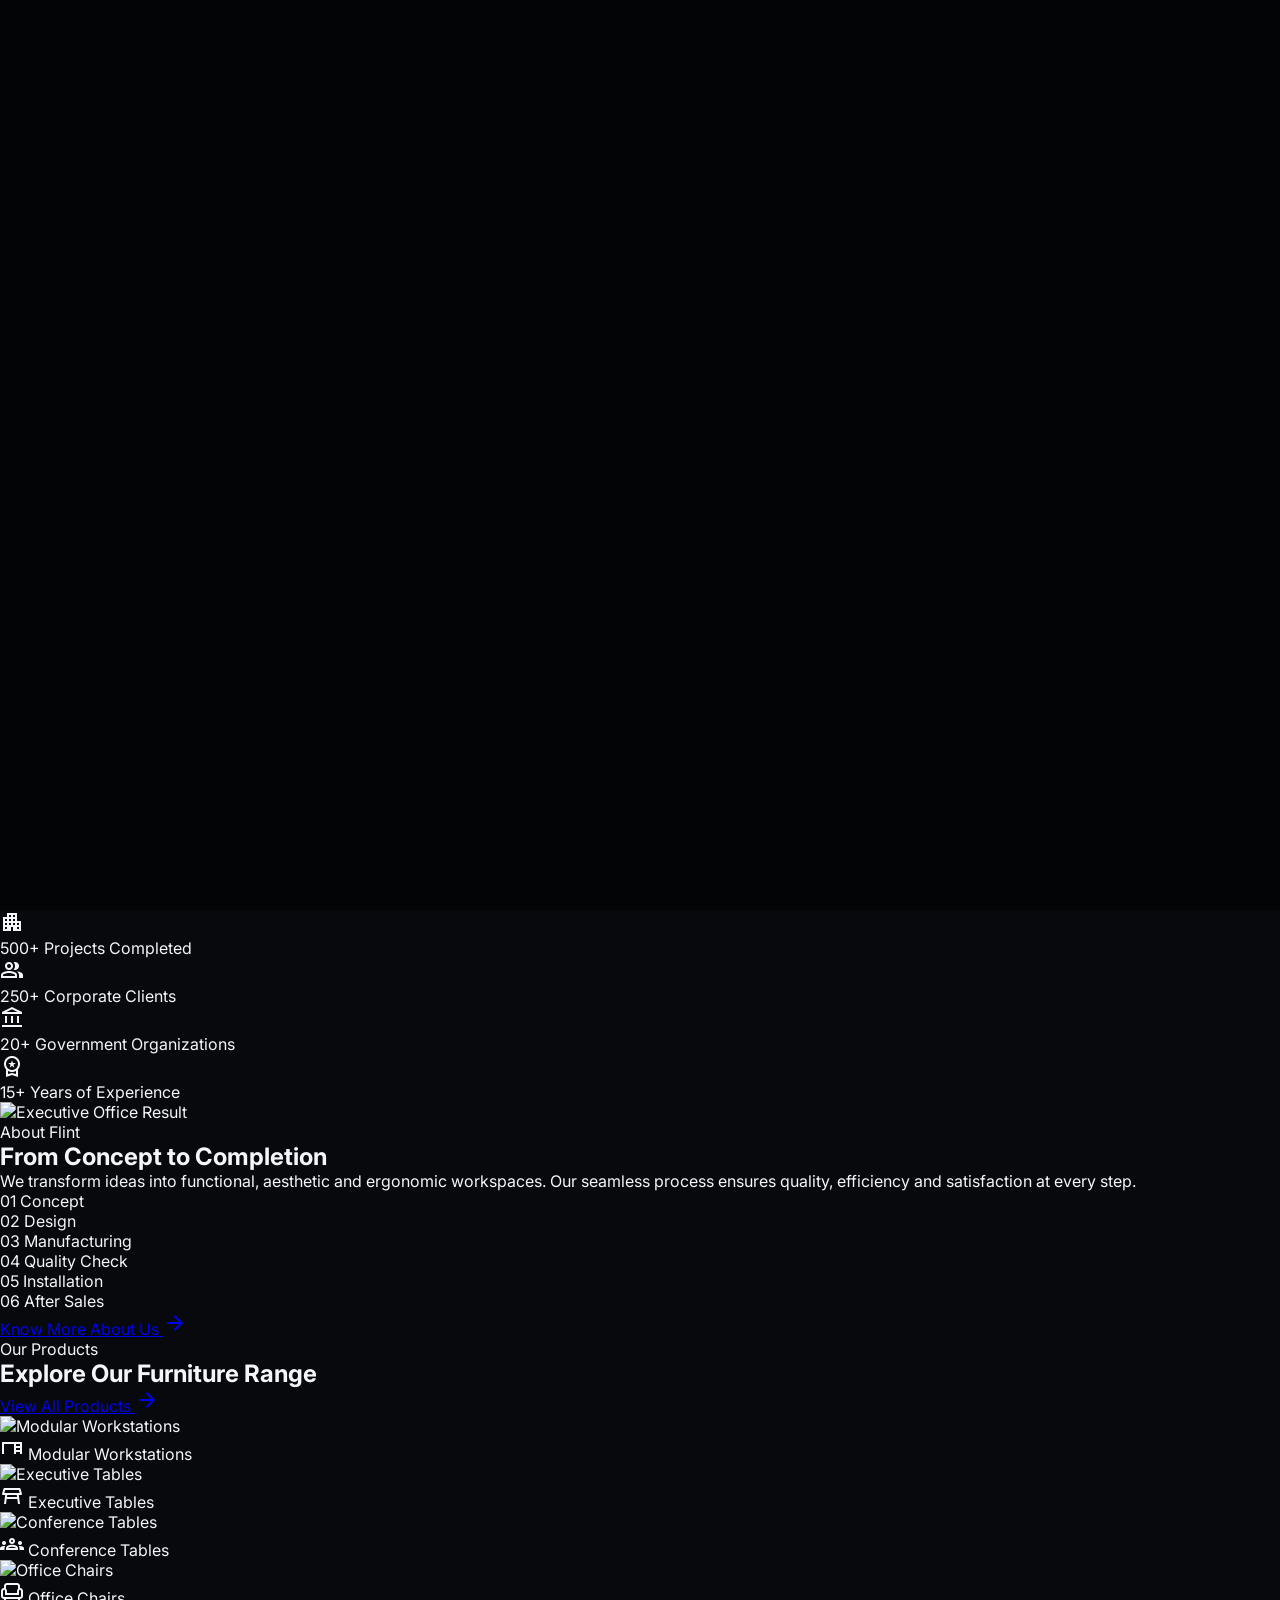
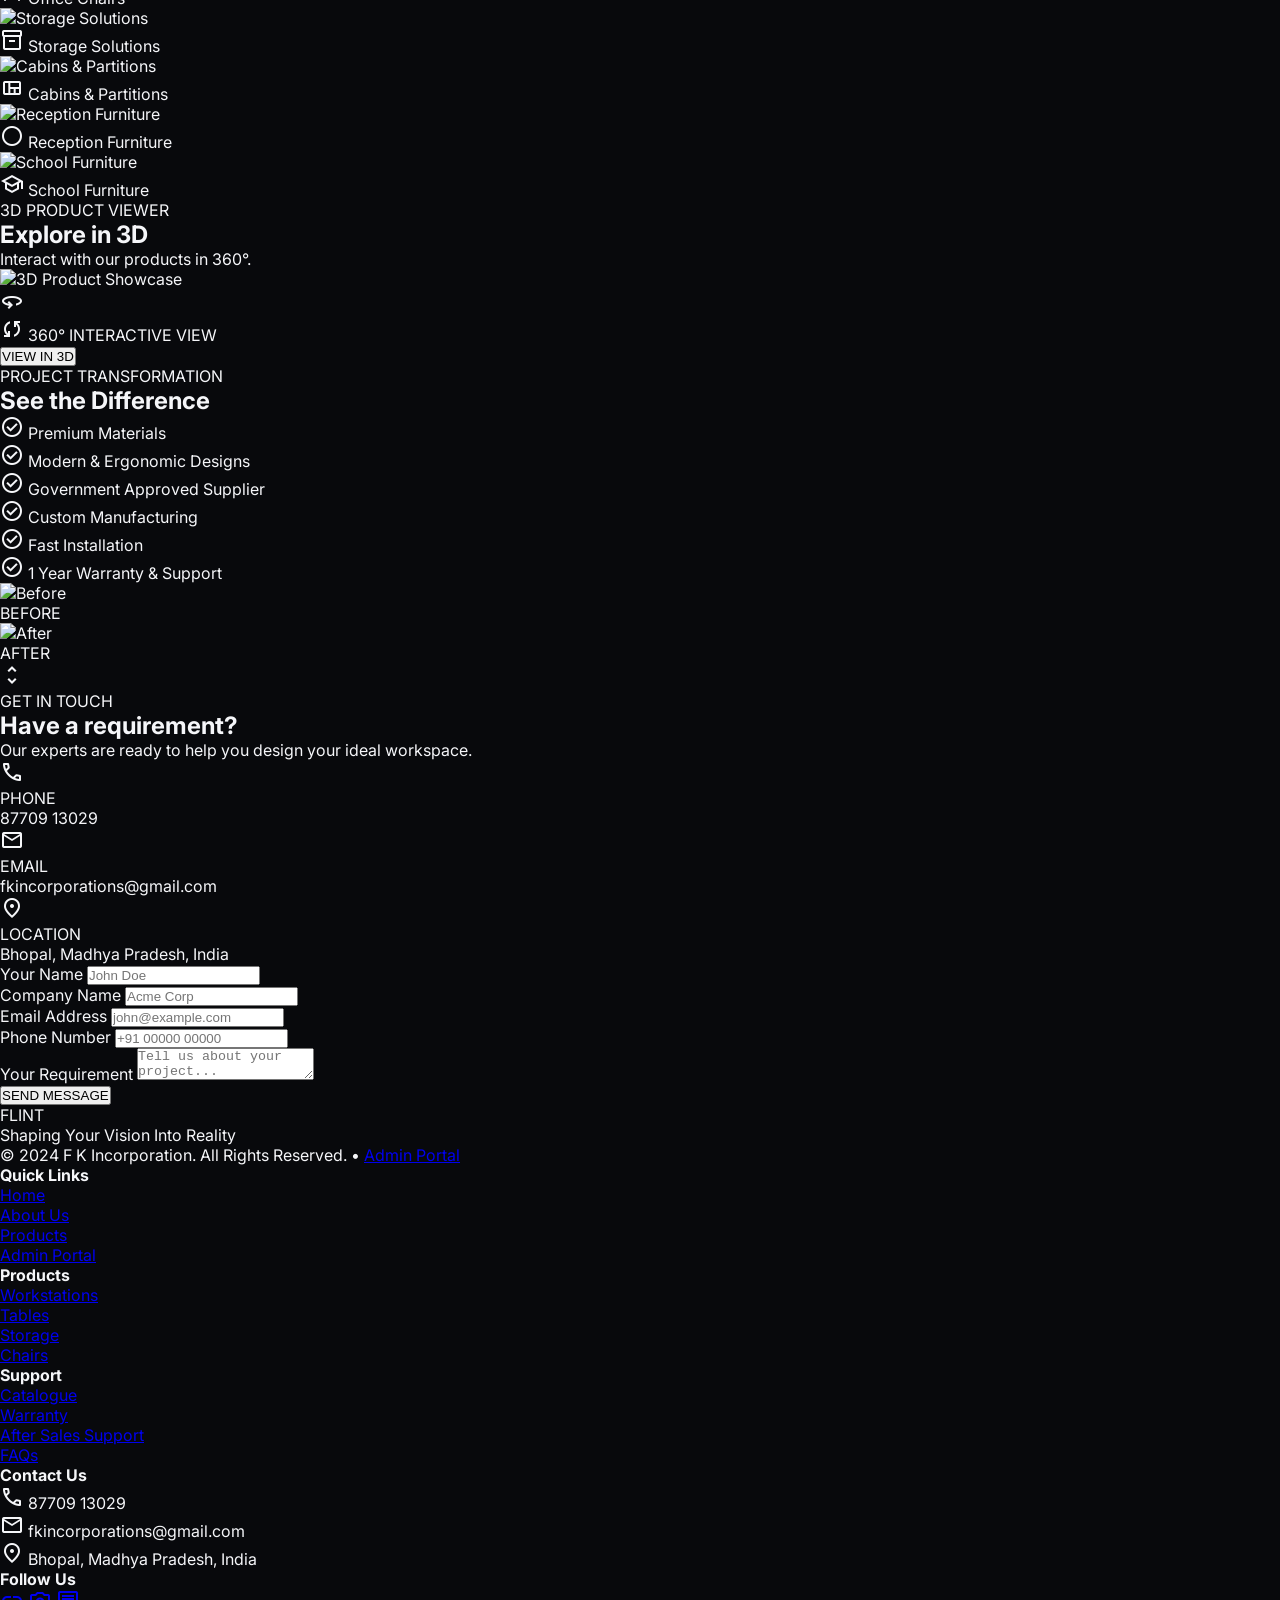
==== commit 3016b340: "Add Single Slot Admin Portal, bookings management dashboard, and footer link" ====
--- a/index.html
+++ b/index.html
@@ -570,7 +570,9 @@
                 <div class="space-y-8 lg:col-span-1">
                     <div class="font-display-lg text-headline-md text-on-surface tracking-widest">FLINT</div>
                     <p class="font-body-md text-body-md text-on-surface-variant">Shaping Your Vision Into Reality</p>
-                    <p class="font-body-md text-[13px] text-on-surface-variant mt-12 opacity-60">© 2024 F K Incorporation. All Rights Reserved.</p>
+                    <p class="font-body-md text-[13px] text-on-surface-variant mt-12 opacity-60">
+                        © 2024 F K Incorporation. All Rights Reserved. • <a href="admin.html" class="text-secondary-container/70 hover:text-primary transition-colors no-underline">Admin Portal</a>
+                    </p>
                 </div>
                 <div>
                     <h4 class="font-label-sm text-label-sm text-secondary-container mb-8 uppercase tracking-widest">Quick Links</h4>
@@ -578,7 +580,7 @@
                         <li><a class="text-on-surface-variant hover:text-primary transition-all hover:pl-2" href="#">Home</a></li>
                         <li><a class="text-on-surface-variant hover:text-primary transition-all hover:pl-2" href="#">About Us</a></li>
                         <li><a class="text-on-surface-variant hover:text-primary transition-all hover:pl-2" href="#">Products</a></li>
-                        <li><a class="text-on-surface-variant hover:text-primary transition-all hover:pl-2" href="#">Projects</a></li>
+                        <li><a class="text-on-surface-variant hover:text-primary transition-all hover:pl-2" href="admin.html">Admin Portal</a></li>
                     </ul>
                 </div>
                 <div>
